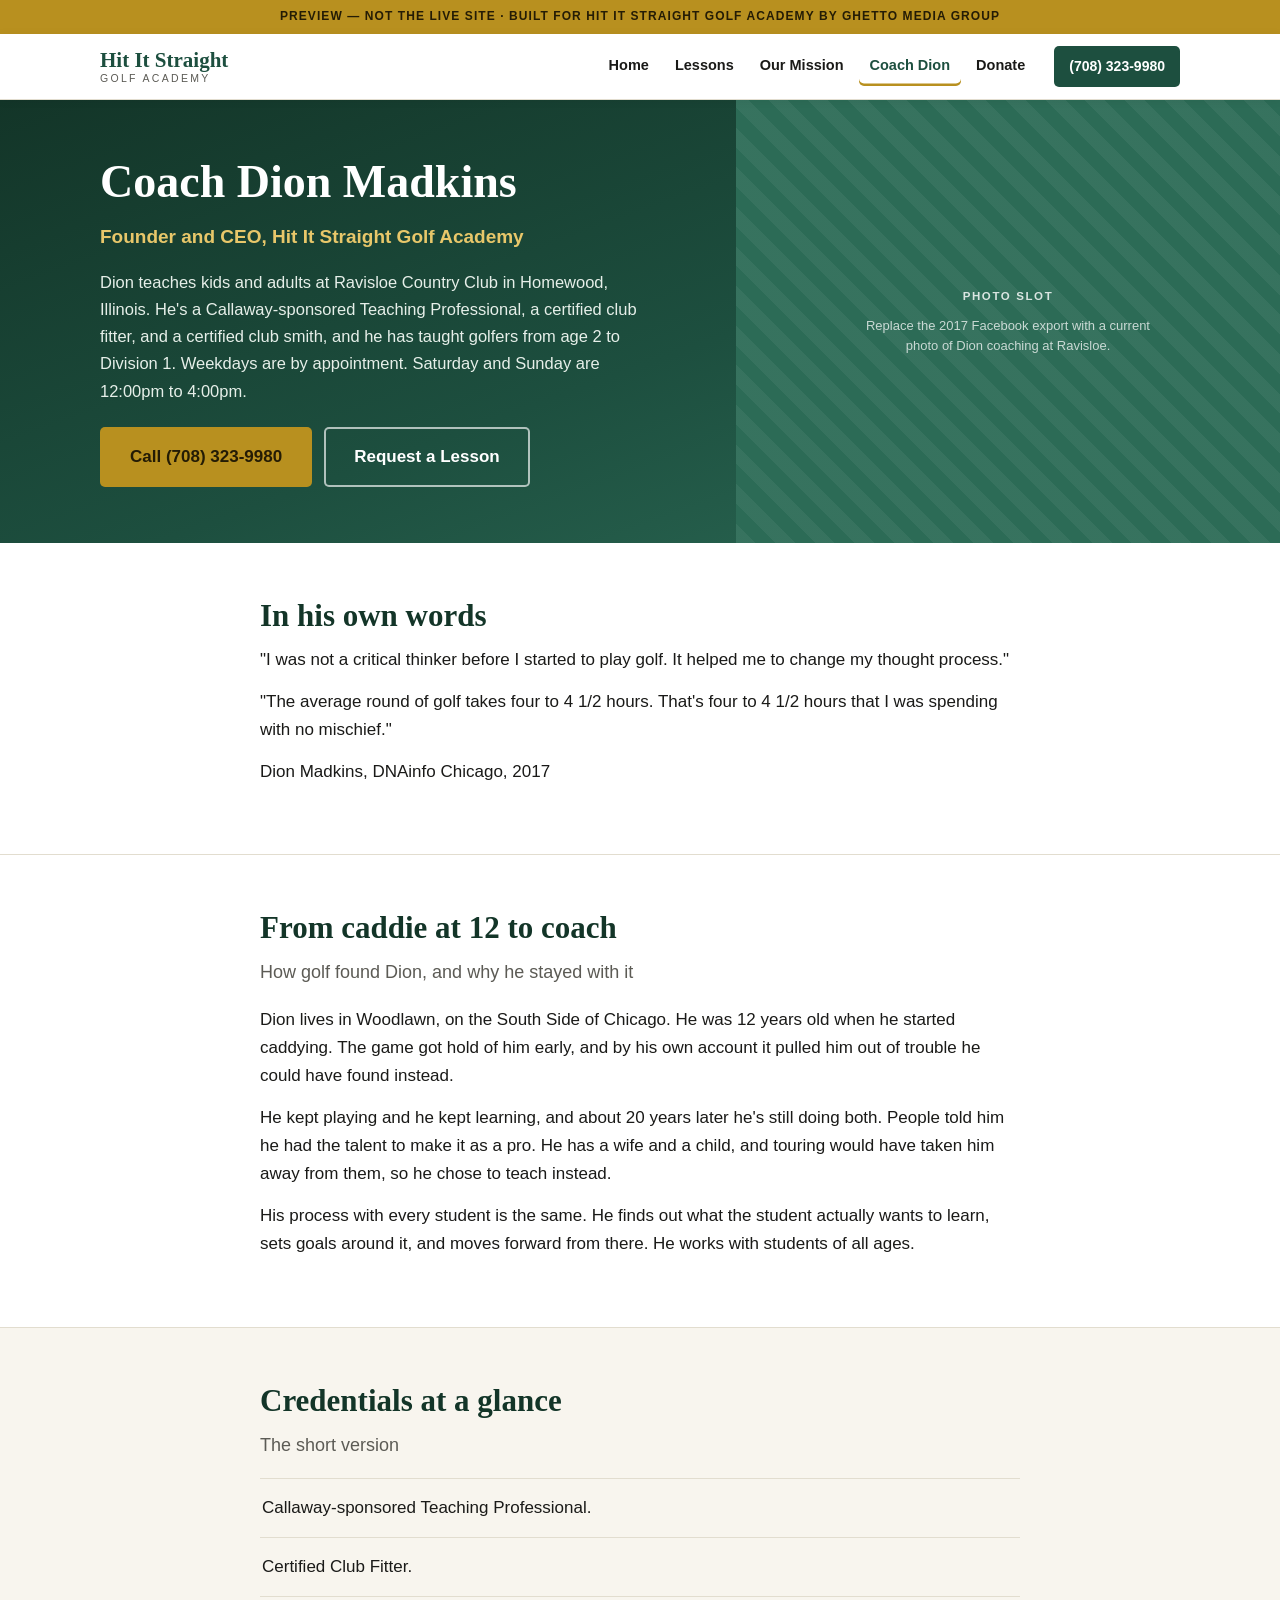
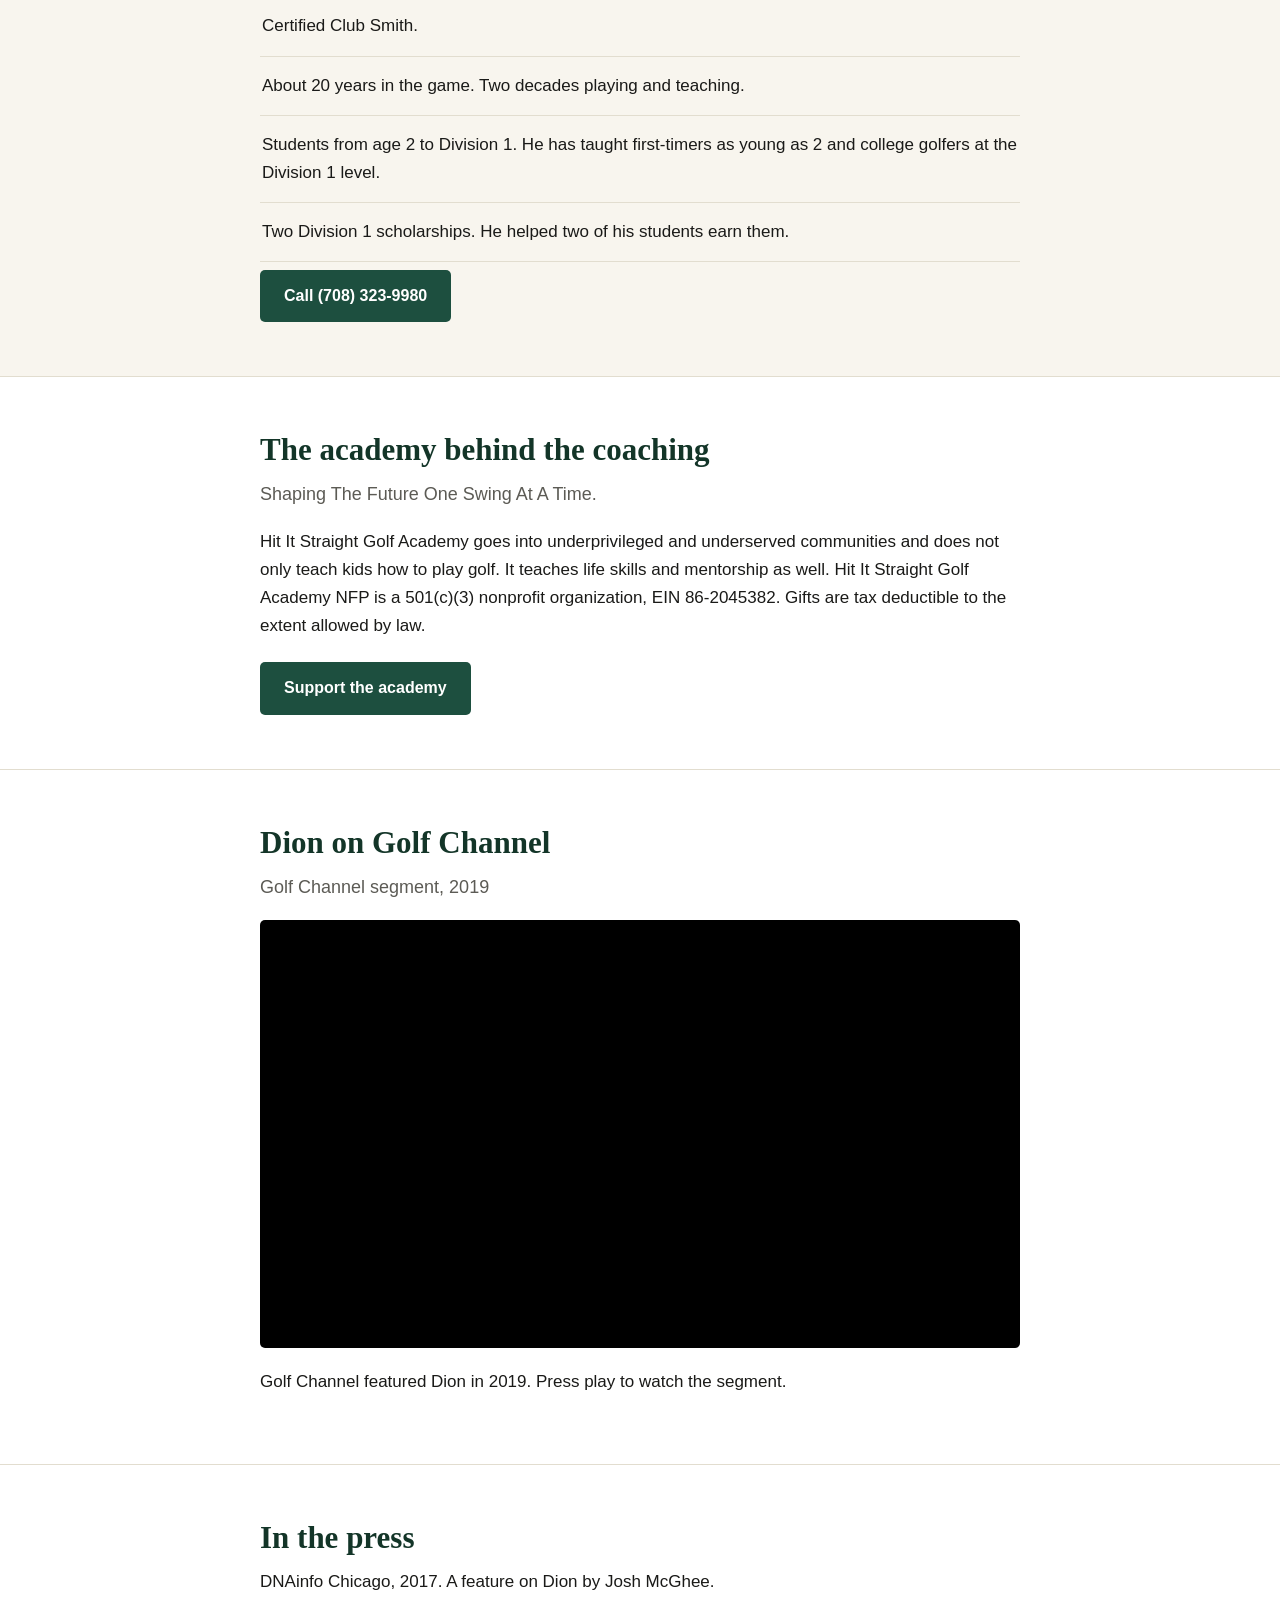
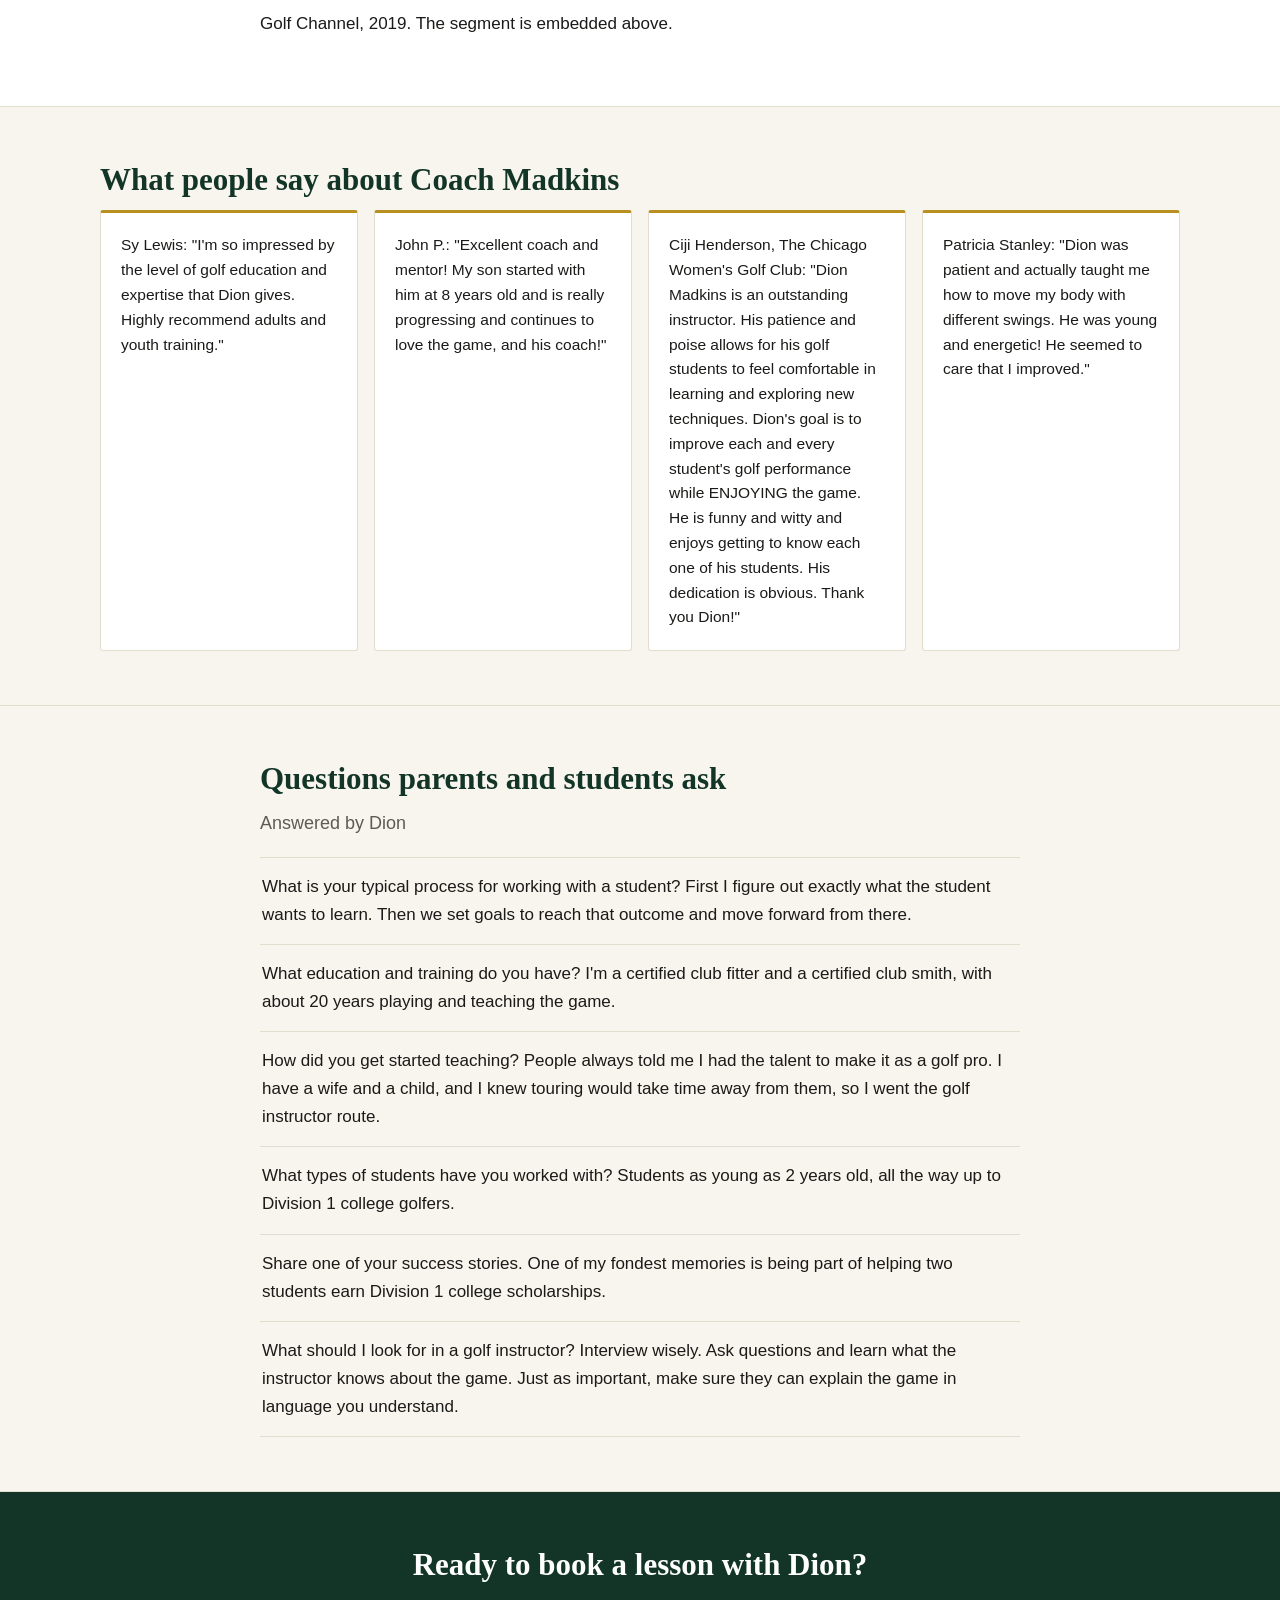
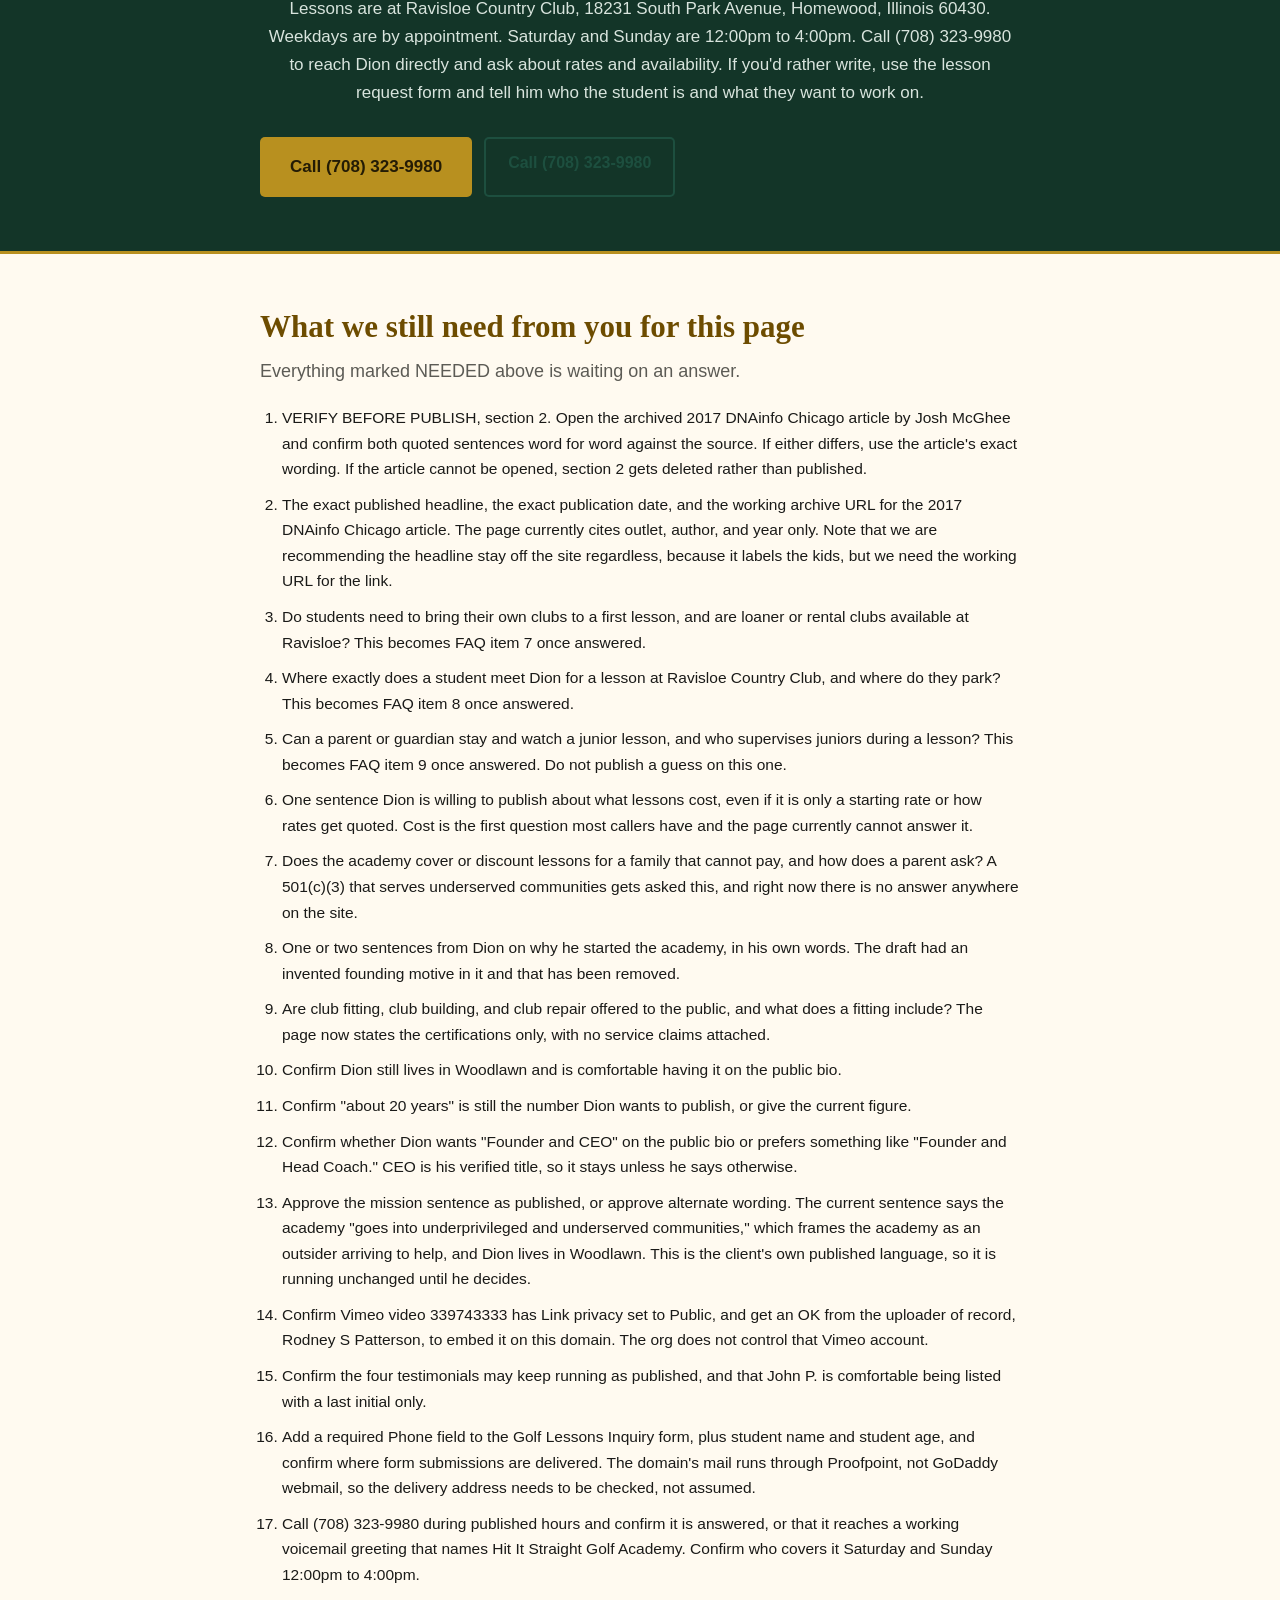
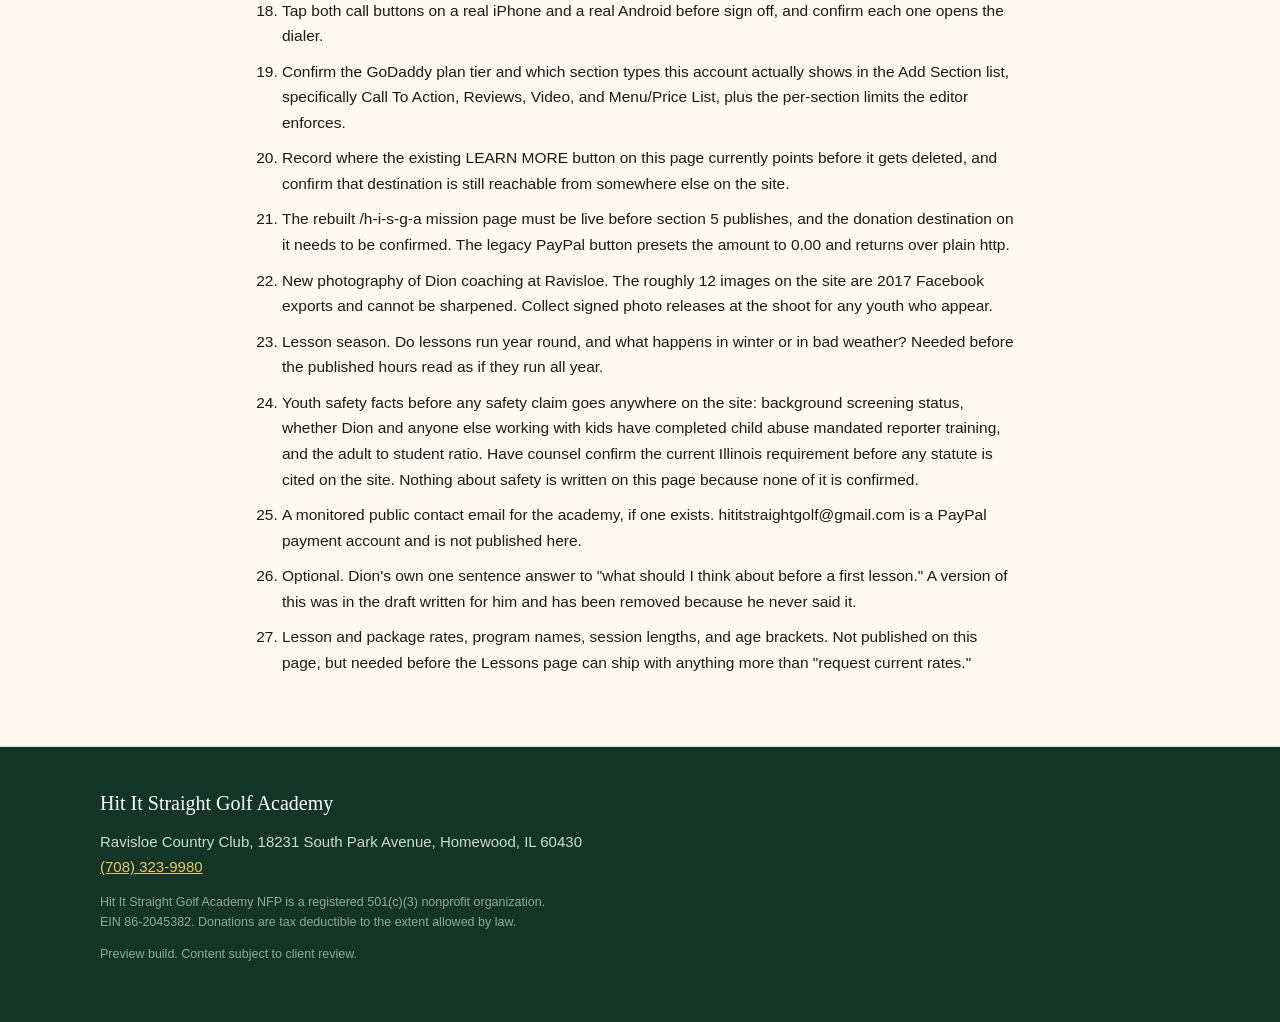
==== coach.html @ adc2244e "Hit It Straight Golf Academy website preview Five page rewrite for client review. Shared nav, footer" ====
<!doctype html><html lang="en"><head><meta charset="utf-8">
<meta name="viewport" content="width=device-width,initial-scale=1">
<meta name="robots" content="noindex,nofollow">
<title>Dion Madkins | Golf Instructor in Homewood, IL</title>
<meta name="description" content="Dion Madkins teaches kids and adults in Homewood, IL. Callaway-sponsored teaching pro, certified club fitter, and certified club smith. Golf Channel, 2019.">
<link rel="stylesheet" href="style.css"></head><body>
<div class="pv">PREVIEW &mdash; not the live site &middot; built for Hit It Straight Golf Academy by Ghetto Media Group</div>
<header class="site"><div class="wrap bar">
  <a class="brand" href="index.html"><b>Hit It Straight</b><span>Golf Academy</span></a>
  <nav><a href="index.html">Home</a><a href="lessons.html">Lessons</a><a href="mission.html">Our Mission</a><a href="coach.html" class=on>Coach Dion</a><a href="donate.html">Donate</a></nav>
  <a class="btn sm" href="tel:7083239980">(708) 323-9980</a>
</div></header>
<main><section class="hero">
  <div class="wrap">
    <h1>Coach Dion Madkins</h1>
    <p class="lede">Founder and CEO, Hit It Straight Golf Academy</p>
    <div class="hero-body"><p>Dion teaches kids and adults at Ravisloe Country Club in Homewood, Illinois. He&#x27;s a Callaway-sponsored Teaching Professional, a certified club fitter, and a certified club smith, and he has taught golfers from age 2 to Division 1. Weekdays are by appointment. Saturday and Sunday are 12:00pm to 4:00pm.</p></div>
    <div class="btns"><a class="btn big" href="tel:7083239980">Call (708) 323-9980</a><a class="btn big" href="lessons.html">Request a Lesson</a></div>
  </div>
  <div class="hero-photo"><span>Photo slot<em>Replace the 2017 Facebook export with a current photo of Dion coaching at Ravisloe.</em></span></div>
</section><section class="sec"><div class="wrap narrow">
  <h2>In his own words</h2>
  <p>&quot;I was not a critical thinker before I started to play golf. It helped me to change my thought process.&quot;</p><p>&quot;The average round of golf takes four to 4 1/2 hours. That&#x27;s four to 4 1/2 hours that I was spending with no mischief.&quot;</p><p>Dion Madkins, DNAinfo Chicago, 2017</p></div></section><section class="sec"><div class="wrap narrow">
  <h2>From caddie at 12 to coach</h2><p class="lede">How golf found Dion, and why he stayed with it</p>
  <p>Dion lives in Woodlawn, on the South Side of Chicago. He was 12 years old when he started caddying. The game got hold of him early, and by his own account it pulled him out of trouble he could have found instead.</p><p>He kept playing and he kept learning, and about 20 years later he&#x27;s still doing both. People told him he had the talent to make it as a pro. He has a wife and a child, and touring would have taken him away from them, so he chose to teach instead.</p><p>His process with every student is the same. He finds out what the student actually wants to learn, sets goals around it, and moves forward from there. He works with students of all ages.</p></div></section><section class="sec alt"><div class="wrap narrow">
  <h2>Credentials at a glance</h2><p class="lede">The short version</p>
  <ul class="pricelist"><li>Callaway-sponsored Teaching Professional.</li><li>Certified Club Fitter.</li><li>Certified Club Smith.</li><li>About 20 years in the game. Two decades playing and teaching.</li><li>Students from age 2 to Division 1. He has taught first-timers as young as 2 and college golfers at the Division 1 level.</li><li>Two Division 1 scholarships. He helped two of his students earn them.</li></ul><a class="btn" href="#">Call (708) 323-9980</a></div></section><section class="sec"><div class="wrap narrow">
  <h2>The academy behind the coaching</h2><p class="lede">Shaping The Future One Swing At A Time.</p>
  <p>Hit It Straight Golf Academy goes into underprivileged and underserved communities and does not only teach kids how to play golf. It teaches life skills and mentorship as well. Hit It Straight Golf Academy NFP is a 501(c)(3) nonprofit organization, EIN 86-2045382. Gifts are tax deductible to the extent allowed by law.</p><a class="btn" href="mission.html">Support the academy</a></div></section><section class="sec video"><div class="wrap narrow">
  <h2>Dion on Golf Channel</h2><p class="lede">Golf Channel segment, 2019</p>
  <div class="vid"><iframe src="https://player.vimeo.com/video/339743333" title="Dion Madkins on Golf Channel"
    frameborder="0" allow="fullscreen; picture-in-picture" allowfullscreen loading="lazy"></iframe></div>
  <p>Golf Channel featured Dion in 2019. Press play to watch the segment.</p></div></section><section class="sec"><div class="wrap narrow">
  <h2>In the press</h2>
  <p>DNAinfo Chicago, 2017. A feature on Dion by Josh McGhee.</p><p>Golf Channel, 2019. The segment is embedded above.</p></div></section><section class="sec alt"><div class="wrap">
  <h2>What people say about Coach Madkins</h2><div class="cards"><blockquote>Sy Lewis: &quot;I&#x27;m so impressed by the level of golf education and expertise that Dion gives. Highly recommend adults and youth training.&quot;</blockquote><blockquote>John P.: &quot;Excellent coach and mentor! My son started with him at 8 years old and is really progressing and continues to love the game, and his coach!&quot;</blockquote><blockquote>Ciji Henderson, The Chicago Women&#x27;s Golf Club: &quot;Dion Madkins is an outstanding instructor. His patience and poise allows for his golf students to feel comfortable in learning and exploring new techniques. Dion&#x27;s goal is to improve each and every student&#x27;s golf performance while ENJOYING the game. He is funny and witty and enjoys getting to know each one of his students. His dedication is obvious. Thank you Dion!&quot;</blockquote><blockquote>Patricia Stanley: &quot;Dion was patient and actually taught me how to move my body with different swings. He was young and energetic! He seemed to care that I improved.&quot;</blockquote></div></div></section><section class="sec alt"><div class="wrap narrow">
  <h2>Questions parents and students ask</h2><p class="lede">Answered by Dion</p>
  <ul class="pricelist"><li>What is your typical process for working with a student? First I figure out exactly what the student wants to learn. Then we set goals to reach that outcome and move forward from there.</li><li>What education and training do you have? I&#x27;m a certified club fitter and a certified club smith, with about 20 years playing and teaching the game.</li><li>How did you get started teaching? People always told me I had the talent to make it as a golf pro. I have a wife and a child, and I knew touring would take time away from them, so I went the golf instructor route.</li><li>What types of students have you worked with? Students as young as 2 years old, all the way up to Division 1 college golfers.</li><li>Share one of your success stories. One of my fondest memories is being part of helping two students earn Division 1 college scholarships.</li><li>What should I look for in a golf instructor? Interview wisely. Ask questions and learn what the instructor knows about the game. Just as important, make sure they can explain the game in language you understand.</li></ul></div></section><section class="sec band"><div class="wrap narrow center">
  <h2>Ready to book a lesson with Dion?</h2><p>Lessons are at Ravisloe Country Club, 18231 South Park Avenue, Homewood, Illinois 60430. Weekdays are by appointment. Saturday and Sunday are 12:00pm to 4:00pm. Call (708) 323-9980 to reach Dion directly and ask about rates and availability. If you&#x27;d rather write, use the lesson request form and tell him who the student is and what they want to work on.</p>
  <div class="btns"><a class="btn big" href="tel:7083239980">Call (708) 323-9980</a><a class="btn" href="#">Call (708) 323-9980</a></div></div></section></main>
<section class="sec asks"><div class="wrap narrow"><h2>What we still need from you for this page</h2><p class="lede">Everything marked NEEDED above is waiting on an answer.</p><ol><li>VERIFY BEFORE PUBLISH, section 2. Open the archived 2017 DNAinfo Chicago article by Josh McGhee and confirm both quoted sentences word for word against the source. If either differs, use the article&#x27;s exact wording. If the article cannot be opened, section 2 gets deleted rather than published.</li><li>The exact published headline, the exact publication date, and the working archive URL for the 2017 DNAinfo Chicago article. The page currently cites outlet, author, and year only. Note that we are recommending the headline stay off the site regardless, because it labels the kids, but we need the working URL for the link.</li><li>Do students need to bring their own clubs to a first lesson, and are loaner or rental clubs available at Ravisloe? This becomes FAQ item 7 once answered.</li><li>Where exactly does a student meet Dion for a lesson at Ravisloe Country Club, and where do they park? This becomes FAQ item 8 once answered.</li><li>Can a parent or guardian stay and watch a junior lesson, and who supervises juniors during a lesson? This becomes FAQ item 9 once answered. Do not publish a guess on this one.</li><li>One sentence Dion is willing to publish about what lessons cost, even if it is only a starting rate or how rates get quoted. Cost is the first question most callers have and the page currently cannot answer it.</li><li>Does the academy cover or discount lessons for a family that cannot pay, and how does a parent ask? A 501(c)(3) that serves underserved communities gets asked this, and right now there is no answer anywhere on the site.</li><li>One or two sentences from Dion on why he started the academy, in his own words. The draft had an invented founding motive in it and that has been removed.</li><li>Are club fitting, club building, and club repair offered to the public, and what does a fitting include? The page now states the certifications only, with no service claims attached.</li><li>Confirm Dion still lives in Woodlawn and is comfortable having it on the public bio.</li><li>Confirm &quot;about 20 years&quot; is still the number Dion wants to publish, or give the current figure.</li><li>Confirm whether Dion wants &quot;Founder and CEO&quot; on the public bio or prefers something like &quot;Founder and Head Coach.&quot; CEO is his verified title, so it stays unless he says otherwise.</li><li>Approve the mission sentence as published, or approve alternate wording. The current sentence says the academy &quot;goes into underprivileged and underserved communities,&quot; which frames the academy as an outsider arriving to help, and Dion lives in Woodlawn. This is the client&#x27;s own published language, so it is running unchanged until he decides.</li><li>Confirm Vimeo video 339743333 has Link privacy set to Public, and get an OK from the uploader of record, Rodney S Patterson, to embed it on this domain. The org does not control that Vimeo account.</li><li>Confirm the four testimonials may keep running as published, and that John P. is comfortable being listed with a last initial only.</li><li>Add a required Phone field to the Golf Lessons Inquiry form, plus student name and student age, and confirm where form submissions are delivered. The domain&#x27;s mail runs through Proofpoint, not GoDaddy webmail, so the delivery address needs to be checked, not assumed.</li><li>Call (708) 323-9980 during published hours and confirm it is answered, or that it reaches a working voicemail greeting that names Hit It Straight Golf Academy. Confirm who covers it Saturday and Sunday 12:00pm to 4:00pm.</li><li>Tap both call buttons on a real iPhone and a real Android before sign off, and confirm each one opens the dialer.</li><li>Confirm the GoDaddy plan tier and which section types this account actually shows in the Add Section list, specifically Call To Action, Reviews, Video, and Menu/Price List, plus the per-section limits the editor enforces.</li><li>Record where the existing LEARN MORE button on this page currently points before it gets deleted, and confirm that destination is still reachable from somewhere else on the site.</li><li>The rebuilt /h-i-s-g-a mission page must be live before section 5 publishes, and the donation destination on it needs to be confirmed. The legacy PayPal button presets the amount to 0.00 and returns over plain http.</li><li>New photography of Dion coaching at Ravisloe. The roughly 12 images on the site are 2017 Facebook exports and cannot be sharpened. Collect signed photo releases at the shoot for any youth who appear.</li><li>Lesson season. Do lessons run year round, and what happens in winter or in bad weather? Needed before the published hours read as if they run all year.</li><li>Youth safety facts before any safety claim goes anywhere on the site: background screening status, whether Dion and anyone else working with kids have completed child abuse mandated reporter training, and the adult to student ratio. Have counsel confirm the current Illinois requirement before any statute is cited on the site. Nothing about safety is written on this page because none of it is confirmed.</li><li>A monitored public contact email for the academy, if one exists. hititstraightgolf@gmail.com is a PayPal payment account and is not published here.</li><li>Optional. Dion&#x27;s own one sentence answer to &quot;what should I think about before a first lesson.&quot; A version of this was in the draft written for him and has been removed because he never said it.</li><li>Lesson and package rates, program names, session lengths, and age brackets. Not published on this page, but needed before the Lessons page can ship with anything more than &quot;request current rates.&quot;</li></ol></div></section>
<footer class="site"><div class="wrap">
  <p class="fbrand">Hit It Straight Golf Academy</p>
  <p>Ravisloe Country Club, 18231 South Park Avenue, Homewood, IL 60430<br>
  <a href="tel:7083239980">(708) 323-9980</a></p>
  <p class="legal">Hit It Straight Golf Academy NFP is a registered 501(c)(3) nonprofit organization.<br>
  EIN 86-2045382. Donations are tax deductible to the extent allowed by law.</p>
  <p class="legal">Preview build. Content subject to client review.</p>
</div></footer></body></html>
---- style.css ----
/* Hit It Straight Golf Academy. Preview build for client review.
   ONE stylesheet for every page. Nav, footer and section rhythm are shared,
   so nothing drifts page to page. Layouts here stay deliberately simple
   because the real build has to be reproducible inside GoDaddy
   Websites + Marketing, which has fixed section templates. */

:root{
  --green:#1d4f3f;
  --green-d:#133528;
  --green-l:#2c6b56;
  --gold:#b8901f;
  --gold-l:#e8c76a;
  --cream:#f8f5ee;
  --paper:#ffffff;
  --ink:#1a1a18;
  --muted:#5c5b55;
  --line:#e2ddcf;
  --sans:-apple-system,BlinkMacSystemFont,"Segoe UI",Roboto,Helvetica,Arial,sans-serif;
  --serif:"Iowan Old Style","Palatino Linotype",Palatino,Georgia,serif;
}
*{box-sizing:border-box}
html{-webkit-text-size-adjust:100%}
body{margin:0;font-family:var(--sans);color:var(--ink);background:var(--paper);
     font-size:17px;line-height:1.65}
img{max-width:100%}
a{color:var(--green)}

.wrap{width:min(1080px,92vw);margin:0 auto}
.wrap.narrow{width:min(760px,92vw)}
.center{text-align:center}

/* preview ribbon */
.pv{background:var(--gold);color:#241c05;text-align:center;font-size:12px;
    letter-spacing:.09em;text-transform:uppercase;padding:7px 12px;font-weight:700}

/* ---------- shared header ---------- */
header.site{position:sticky;top:0;z-index:50;background:var(--paper);
  border-bottom:1px solid var(--line);box-shadow:0 1px 10px rgba(0,0,0,.05)}
.bar{display:flex;align-items:center;gap:18px;padding:12px 0;flex-wrap:wrap}
.brand{text-decoration:none;color:var(--ink);line-height:1.15;margin-right:auto}
.brand b{display:block;font-family:var(--serif);font-size:21px;color:var(--green)}
.brand span{display:block;font-size:10.5px;letter-spacing:.22em;text-transform:uppercase;color:var(--muted)}
header nav{display:flex;gap:4px;flex-wrap:wrap}
header nav a{text-decoration:none;color:var(--ink);font-size:14.5px;font-weight:600;
  padding:8px 11px;border-radius:5px}
header nav a:hover{background:var(--cream);color:var(--green)}
header nav a.on{color:var(--green);box-shadow:inset 0 -2.5px 0 var(--gold)}

/* ---------- buttons ---------- */
.btn{display:inline-block;background:var(--green);color:#fff;text-decoration:none;
  font-weight:700;padding:13px 24px;border-radius:5px;border:0;cursor:pointer;
  font-size:16px;font-family:inherit}
.btn:hover{background:var(--green-d)}
.btn.sm{padding:9px 15px;font-size:14px;white-space:nowrap}
.btn.big{padding:16px 30px;font-size:17px}
.btns{display:flex;gap:12px;flex-wrap:wrap;margin-top:22px}
.btns .btn:nth-child(2){background:transparent;color:var(--green);box-shadow:inset 0 0 0 2px var(--green)}
.btns .btn:nth-child(2):hover{background:var(--green);color:#fff}

/* ---------- hero ---------- */
.hero{background:linear-gradient(160deg,var(--green-d),var(--green) 55%,var(--green-l));
  color:#fff;display:grid;grid-template-columns:1.15fr .85fr;gap:0;align-items:center}
.hero .wrap{padding:56px 0;width:min(560px,90%);margin-left:max(4vw,calc((100vw - 1080px)/2))}
.hero h1{font-family:var(--serif);font-size:clamp(30px,4.4vw,46px);line-height:1.12;
  margin:0 0 14px;font-weight:600}
.hero .lede{font-size:19px;color:var(--gold-l);margin:0 0 16px;font-weight:600}
.hero-body p{margin:0 0 12px;color:#e6efe9;font-size:16.5px}
.hero .btn{background:var(--gold);color:#241c05}
.hero .btn:hover{background:var(--gold-l)}
.hero .btns .btn:nth-child(2){background:transparent;color:#fff;box-shadow:inset 0 0 0 2px rgba(255,255,255,.65)}
.hero .btns .btn:nth-child(2):hover{background:#fff;color:var(--green-d)}
.hero-photo{min-height:340px;height:100%;background:
   repeating-linear-gradient(45deg,rgba(255,255,255,.05) 0 14px,transparent 14px 28px),var(--green-l);
  display:flex;align-items:center;justify-content:center;padding:26px}
.hero-photo span{font-size:11.5px;letter-spacing:.14em;text-transform:uppercase;
  color:rgba(255,255,255,.82);text-align:center;font-weight:700;line-height:1.7;max-width:300px}
.hero-photo span em{display:block;font-style:normal;font-weight:400;text-transform:none;
  letter-spacing:0;font-size:13px;margin-top:9px;opacity:.9;line-height:1.55}

/* three column value blocks */
.cols{display:grid;grid-template-columns:repeat(auto-fit,minmax(235px,1fr));gap:18px;margin:20px 0 4px}
.col{background:var(--cream);border-top:3px solid var(--gold);padding:20px 22px;border-radius:3px}
.col h3{margin:0 0 9px;font-family:var(--serif);font-size:19px;color:var(--green-d);font-weight:600}
.col p{margin:0;font-size:15.5px;line-height:1.6}
.sec.alt .col{background:var(--paper)}

/* ---------- sections ---------- */
.sec{padding:54px 0;border-bottom:1px solid var(--line)}
.sec.alt{background:var(--cream)}
.sec h2{font-family:var(--serif);font-size:clamp(23px,3vw,31px);line-height:1.2;
  margin:0 0 12px;color:var(--green-d);font-weight:600}
.sec .lede{font-size:18px;color:var(--muted);margin:0 0 18px}
.sec p{margin:0 0 14px}
.sec .btn{margin-top:8px}
.band{background:var(--green-d);color:#fff;border-bottom:0}
.band h2{color:#fff}
.band p{color:#d8e4dd}
.band .btn{background:var(--gold);color:#241c05}

/* lists */
ul.plain{margin:0 0 14px;padding-left:20px}
ul.plain li{margin-bottom:8px}
ul.pricelist{list-style:none;margin:0;padding:0;border-top:1px solid var(--line)}
ul.pricelist li{padding:15px 2px;border-bottom:1px solid var(--line);display:block}

/* testimonials */
.cards{display:grid;grid-template-columns:repeat(auto-fit,minmax(255px,1fr));gap:16px;margin-top:8px}
.cards blockquote{margin:0;background:var(--paper);border:1px solid var(--line);
  border-top:3px solid var(--gold);padding:20px;font-size:15.5px;line-height:1.6;border-radius:3px}

/* video */
.vid{position:relative;padding-top:56.25%;margin:0 0 20px;background:#000;border-radius:5px;overflow:hidden}
.vid iframe{position:absolute;inset:0;width:100%;height:100%;border:0}

/* gallery + photo slots */
.gal{display:grid;grid-template-columns:repeat(auto-fit,minmax(170px,1fr));gap:12px;margin:18px 0}
.ph{aspect-ratio:4/3;background:
   repeating-linear-gradient(45deg,var(--cream) 0 12px,#efeadc 12px 24px);
  border:1px dashed #c6bfa9;display:flex;align-items:center;justify-content:center;border-radius:4px}
.ph span{font-size:10.5px;letter-spacing:.13em;text-transform:uppercase;
  color:#8a8570;font-weight:700}
.note{font-size:14px;color:var(--muted);font-style:italic}

/* the NEEDED chip. deliberately loud. it is a to do list for the client. */
.need{display:inline;background:#fff2c7;color:#6d4c00;border-bottom:2px solid var(--gold);
  padding:1px 6px;border-radius:3px;font-size:.88em;font-weight:700;letter-spacing:.01em}

/* contact form */
.contact form{display:grid;gap:13px;max-width:520px;margin:20px 0 14px}
.contact label{display:grid;gap:5px;font-size:14px;font-weight:700;color:var(--green-d)}
.contact input,.contact textarea{font:inherit;font-size:16px;padding:11px 12px;
  border:1px solid #c9c3b2;border-radius:5px;background:var(--paper);font-weight:400;color:var(--ink)}
.contact input:focus,.contact textarea:focus{outline:2px solid var(--green);outline-offset:1px}
.contact button{justify-self:start}
.callout{background:var(--cream);border-left:4px solid var(--gold);padding:13px 16px;font-weight:600}

/* the per page ask list */
.asks{background:#fffaf0;border-top:3px solid var(--gold)}
.asks h2{color:#6d4c00}
.asks ol{padding-left:22px}
.asks li{margin-bottom:10px;font-size:15.5px}

/* ---------- shared footer ---------- */
footer.site{background:var(--green-d);color:#cddad3;padding:40px 0 46px;font-size:15px}
footer.site .fbrand{font-family:var(--serif);font-size:20px;color:#fff;margin:0 0 10px}
footer.site p{margin:0 0 12px}
footer.site a{color:var(--gold-l)}
footer .legal{font-size:12.5px;color:#93a69d;line-height:1.6}

@media (max-width:820px){
  .hero{grid-template-columns:1fr}
  .hero .wrap{margin:0 auto;padding:40px 0 34px;width:92vw}
  .hero-photo{min-height:190px;order:-1}
  .bar{gap:10px}
  .brand{width:100%;margin-bottom:2px}
  header nav{order:3;width:100%;justify-content:flex-start}
  header nav a{padding:7px 9px;font-size:14px}
  .sec{padding:38px 0}
  body{font-size:16.5px}
}
@media print{.pv,header.site{display:none}}
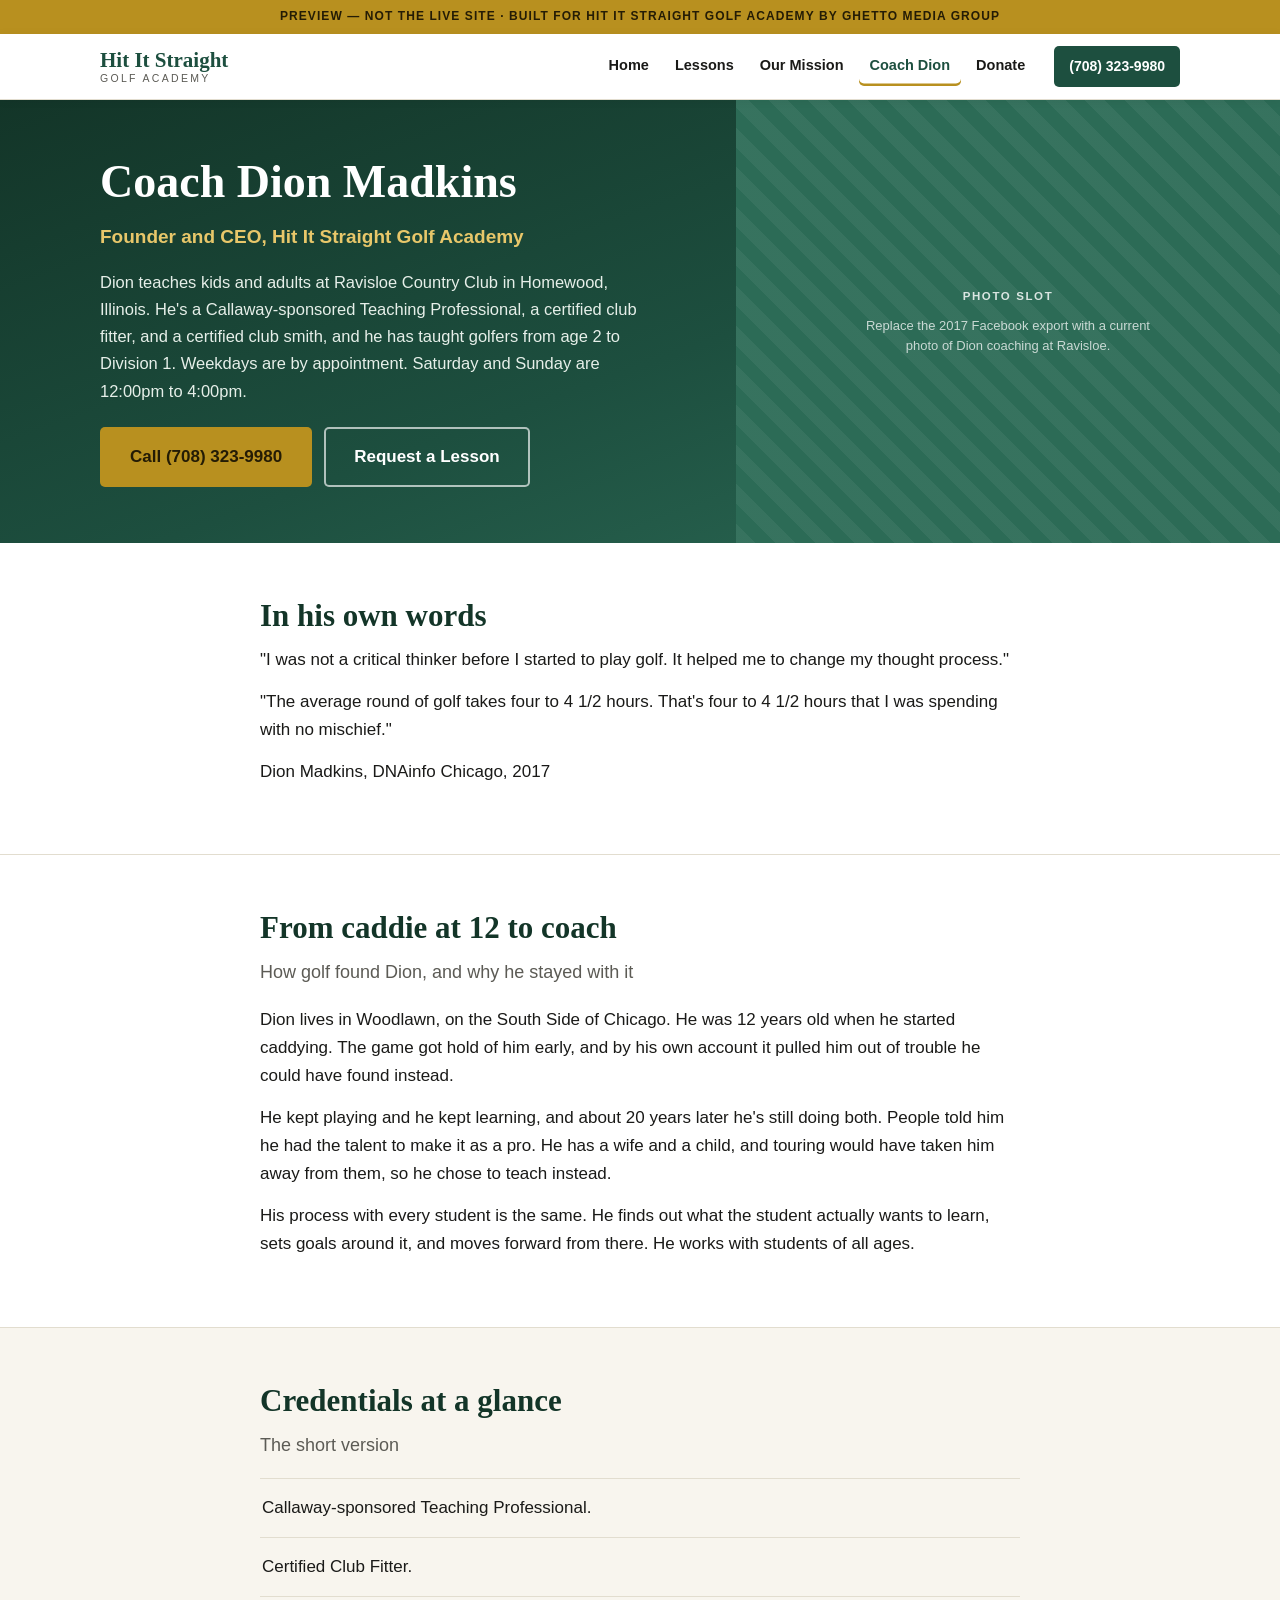
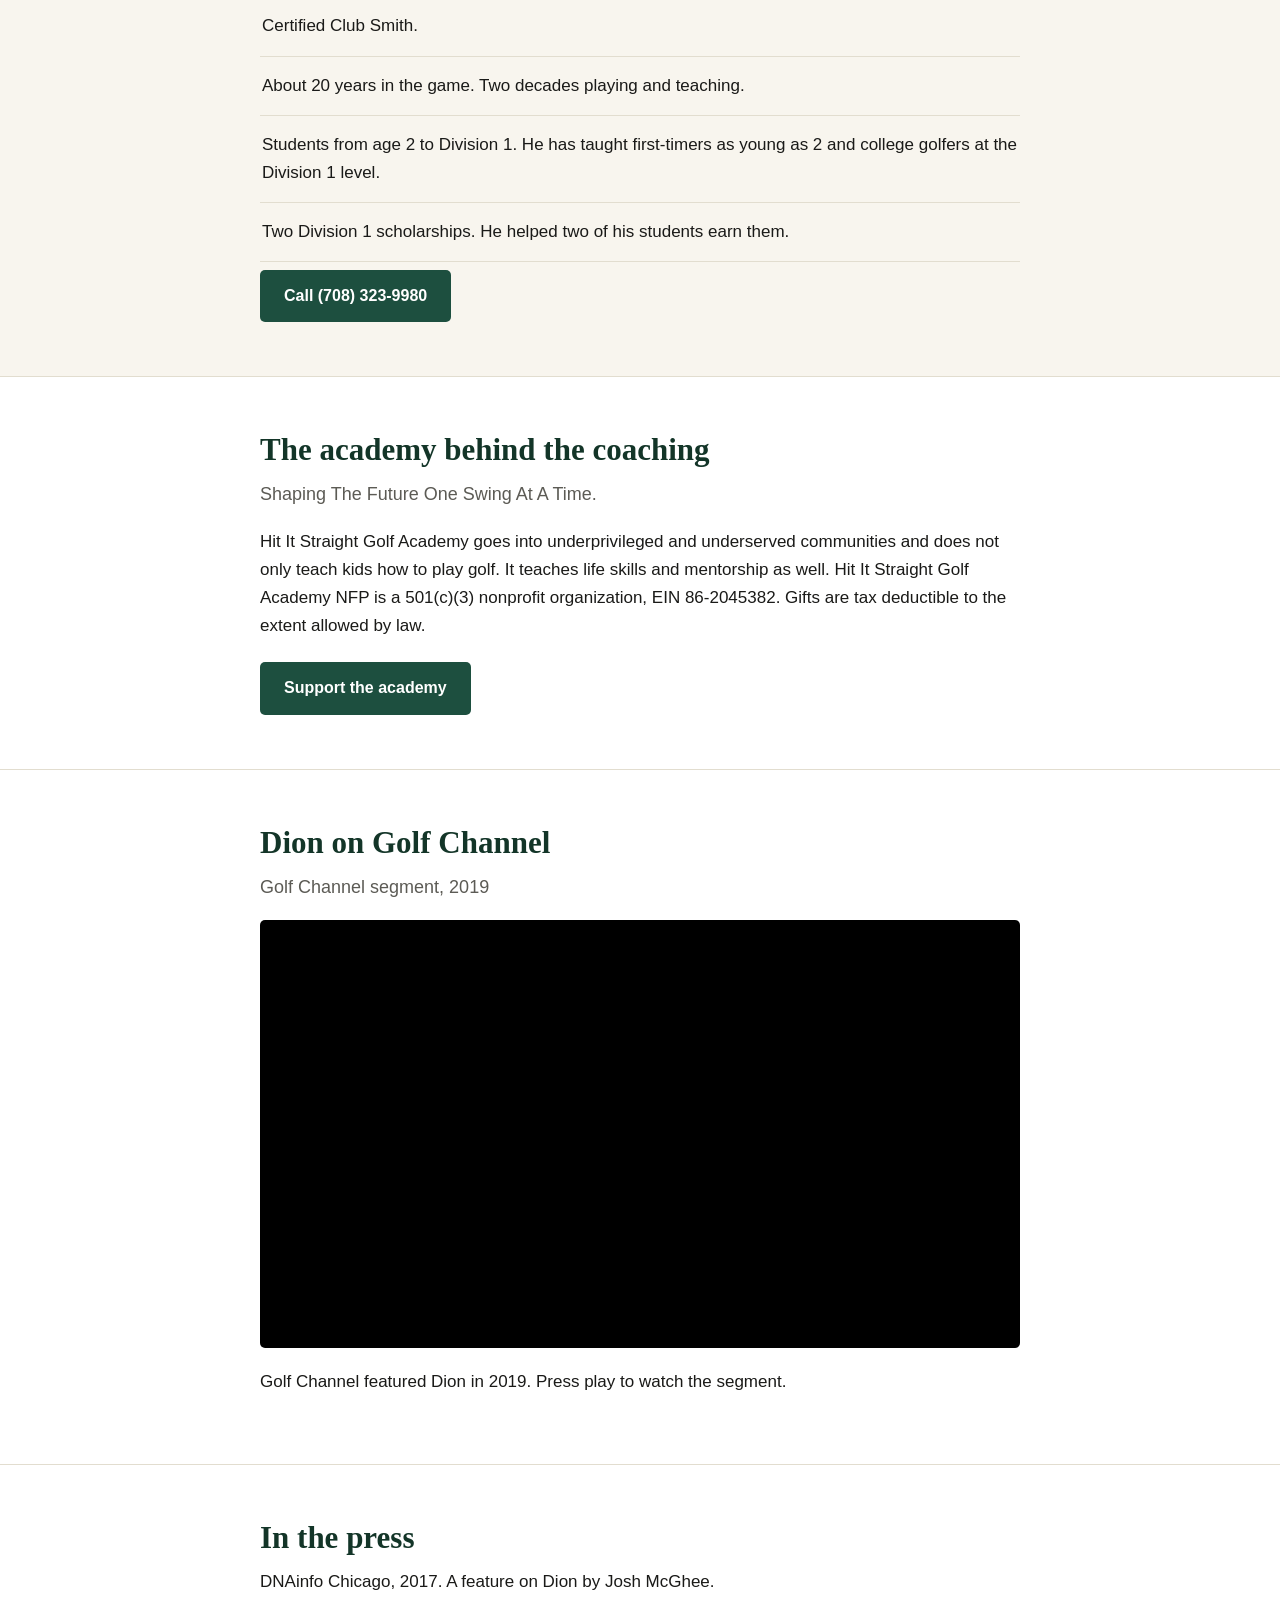
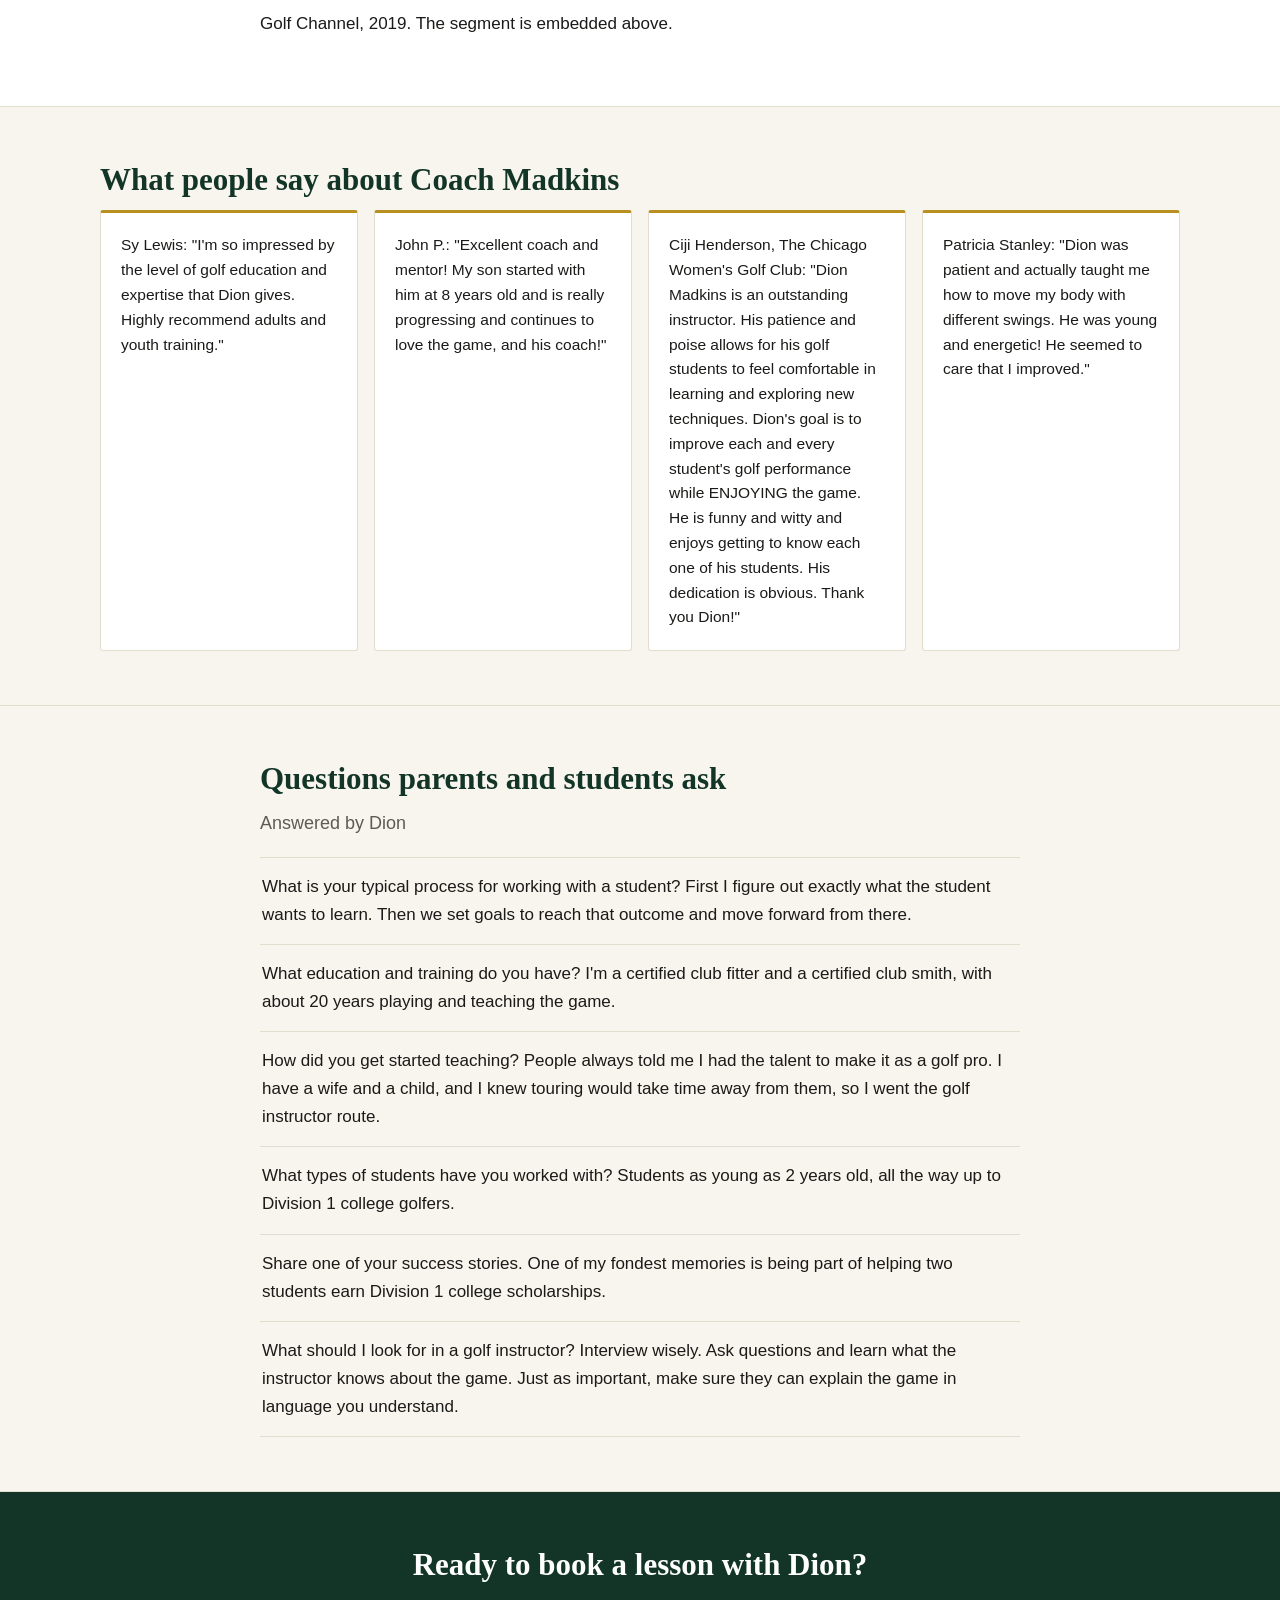
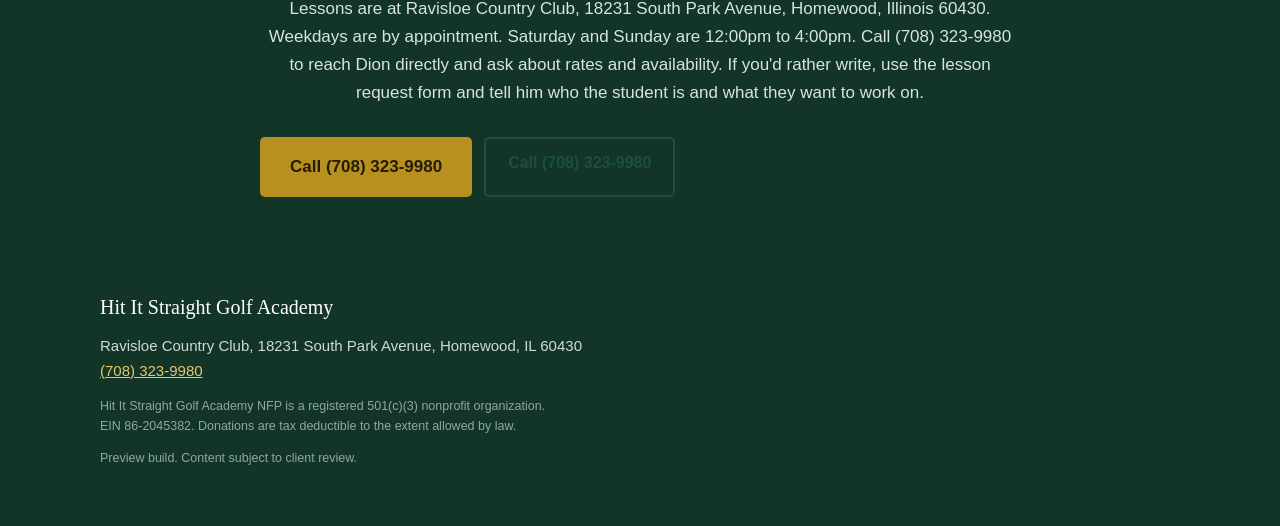
==== commit 2744cc2d: "Remove internal client-ask blocks from published preview Those notes go to the client as a separate " ====
--- a/coach.html
+++ b/coach.html
@@ -38,7 +38,7 @@
   <ul class="pricelist"><li>What is your typical process for working with a student? First I figure out exactly what the student wants to learn. Then we set goals to reach that outcome and move forward from there.</li><li>What education and training do you have? I&#x27;m a certified club fitter and a certified club smith, with about 20 years playing and teaching the game.</li><li>How did you get started teaching? People always told me I had the talent to make it as a golf pro. I have a wife and a child, and I knew touring would take time away from them, so I went the golf instructor route.</li><li>What types of students have you worked with? Students as young as 2 years old, all the way up to Division 1 college golfers.</li><li>Share one of your success stories. One of my fondest memories is being part of helping two students earn Division 1 college scholarships.</li><li>What should I look for in a golf instructor? Interview wisely. Ask questions and learn what the instructor knows about the game. Just as important, make sure they can explain the game in language you understand.</li></ul></div></section><section class="sec band"><div class="wrap narrow center">
   <h2>Ready to book a lesson with Dion?</h2><p>Lessons are at Ravisloe Country Club, 18231 South Park Avenue, Homewood, Illinois 60430. Weekdays are by appointment. Saturday and Sunday are 12:00pm to 4:00pm. Call (708) 323-9980 to reach Dion directly and ask about rates and availability. If you&#x27;d rather write, use the lesson request form and tell him who the student is and what they want to work on.</p>
   <div class="btns"><a class="btn big" href="tel:7083239980">Call (708) 323-9980</a><a class="btn" href="#">Call (708) 323-9980</a></div></div></section></main>
-<section class="sec asks"><div class="wrap narrow"><h2>What we still need from you for this page</h2><p class="lede">Everything marked NEEDED above is waiting on an answer.</p><ol><li>VERIFY BEFORE PUBLISH, section 2. Open the archived 2017 DNAinfo Chicago article by Josh McGhee and confirm both quoted sentences word for word against the source. If either differs, use the article&#x27;s exact wording. If the article cannot be opened, section 2 gets deleted rather than published.</li><li>The exact published headline, the exact publication date, and the working archive URL for the 2017 DNAinfo Chicago article. The page currently cites outlet, author, and year only. Note that we are recommending the headline stay off the site regardless, because it labels the kids, but we need the working URL for the link.</li><li>Do students need to bring their own clubs to a first lesson, and are loaner or rental clubs available at Ravisloe? This becomes FAQ item 7 once answered.</li><li>Where exactly does a student meet Dion for a lesson at Ravisloe Country Club, and where do they park? This becomes FAQ item 8 once answered.</li><li>Can a parent or guardian stay and watch a junior lesson, and who supervises juniors during a lesson? This becomes FAQ item 9 once answered. Do not publish a guess on this one.</li><li>One sentence Dion is willing to publish about what lessons cost, even if it is only a starting rate or how rates get quoted. Cost is the first question most callers have and the page currently cannot answer it.</li><li>Does the academy cover or discount lessons for a family that cannot pay, and how does a parent ask? A 501(c)(3) that serves underserved communities gets asked this, and right now there is no answer anywhere on the site.</li><li>One or two sentences from Dion on why he started the academy, in his own words. The draft had an invented founding motive in it and that has been removed.</li><li>Are club fitting, club building, and club repair offered to the public, and what does a fitting include? The page now states the certifications only, with no service claims attached.</li><li>Confirm Dion still lives in Woodlawn and is comfortable having it on the public bio.</li><li>Confirm &quot;about 20 years&quot; is still the number Dion wants to publish, or give the current figure.</li><li>Confirm whether Dion wants &quot;Founder and CEO&quot; on the public bio or prefers something like &quot;Founder and Head Coach.&quot; CEO is his verified title, so it stays unless he says otherwise.</li><li>Approve the mission sentence as published, or approve alternate wording. The current sentence says the academy &quot;goes into underprivileged and underserved communities,&quot; which frames the academy as an outsider arriving to help, and Dion lives in Woodlawn. This is the client&#x27;s own published language, so it is running unchanged until he decides.</li><li>Confirm Vimeo video 339743333 has Link privacy set to Public, and get an OK from the uploader of record, Rodney S Patterson, to embed it on this domain. The org does not control that Vimeo account.</li><li>Confirm the four testimonials may keep running as published, and that John P. is comfortable being listed with a last initial only.</li><li>Add a required Phone field to the Golf Lessons Inquiry form, plus student name and student age, and confirm where form submissions are delivered. The domain&#x27;s mail runs through Proofpoint, not GoDaddy webmail, so the delivery address needs to be checked, not assumed.</li><li>Call (708) 323-9980 during published hours and confirm it is answered, or that it reaches a working voicemail greeting that names Hit It Straight Golf Academy. Confirm who covers it Saturday and Sunday 12:00pm to 4:00pm.</li><li>Tap both call buttons on a real iPhone and a real Android before sign off, and confirm each one opens the dialer.</li><li>Confirm the GoDaddy plan tier and which section types this account actually shows in the Add Section list, specifically Call To Action, Reviews, Video, and Menu/Price List, plus the per-section limits the editor enforces.</li><li>Record where the existing LEARN MORE button on this page currently points before it gets deleted, and confirm that destination is still reachable from somewhere else on the site.</li><li>The rebuilt /h-i-s-g-a mission page must be live before section 5 publishes, and the donation destination on it needs to be confirmed. The legacy PayPal button presets the amount to 0.00 and returns over plain http.</li><li>New photography of Dion coaching at Ravisloe. The roughly 12 images on the site are 2017 Facebook exports and cannot be sharpened. Collect signed photo releases at the shoot for any youth who appear.</li><li>Lesson season. Do lessons run year round, and what happens in winter or in bad weather? Needed before the published hours read as if they run all year.</li><li>Youth safety facts before any safety claim goes anywhere on the site: background screening status, whether Dion and anyone else working with kids have completed child abuse mandated reporter training, and the adult to student ratio. Have counsel confirm the current Illinois requirement before any statute is cited on the site. Nothing about safety is written on this page because none of it is confirmed.</li><li>A monitored public contact email for the academy, if one exists. hititstraightgolf@gmail.com is a PayPal payment account and is not published here.</li><li>Optional. Dion&#x27;s own one sentence answer to &quot;what should I think about before a first lesson.&quot; A version of this was in the draft written for him and has been removed because he never said it.</li><li>Lesson and package rates, program names, session lengths, and age brackets. Not published on this page, but needed before the Lessons page can ship with anything more than &quot;request current rates.&quot;</li></ol></div></section>
+
 <footer class="site"><div class="wrap">
   <p class="fbrand">Hit It Straight Golf Academy</p>
   <p>Ravisloe Country Club, 18231 South Park Avenue, Homewood, IL 60430<br>
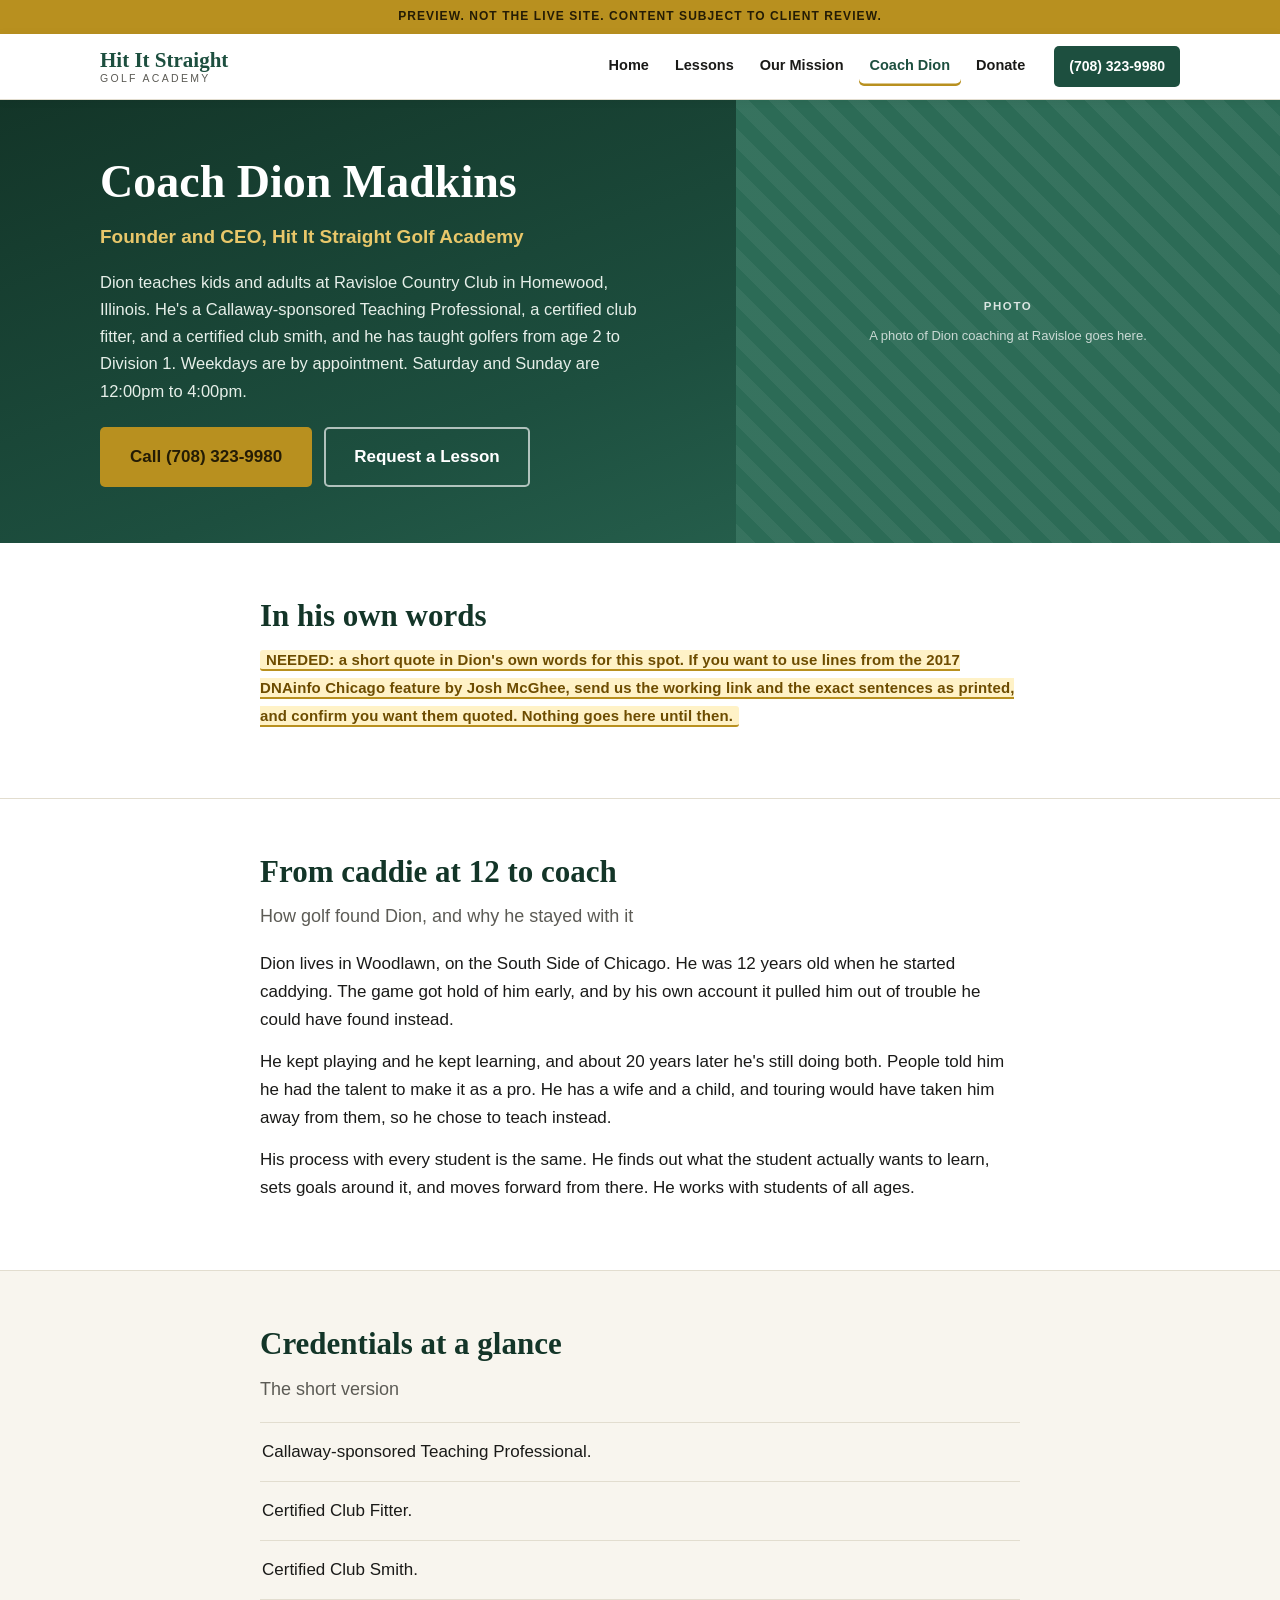
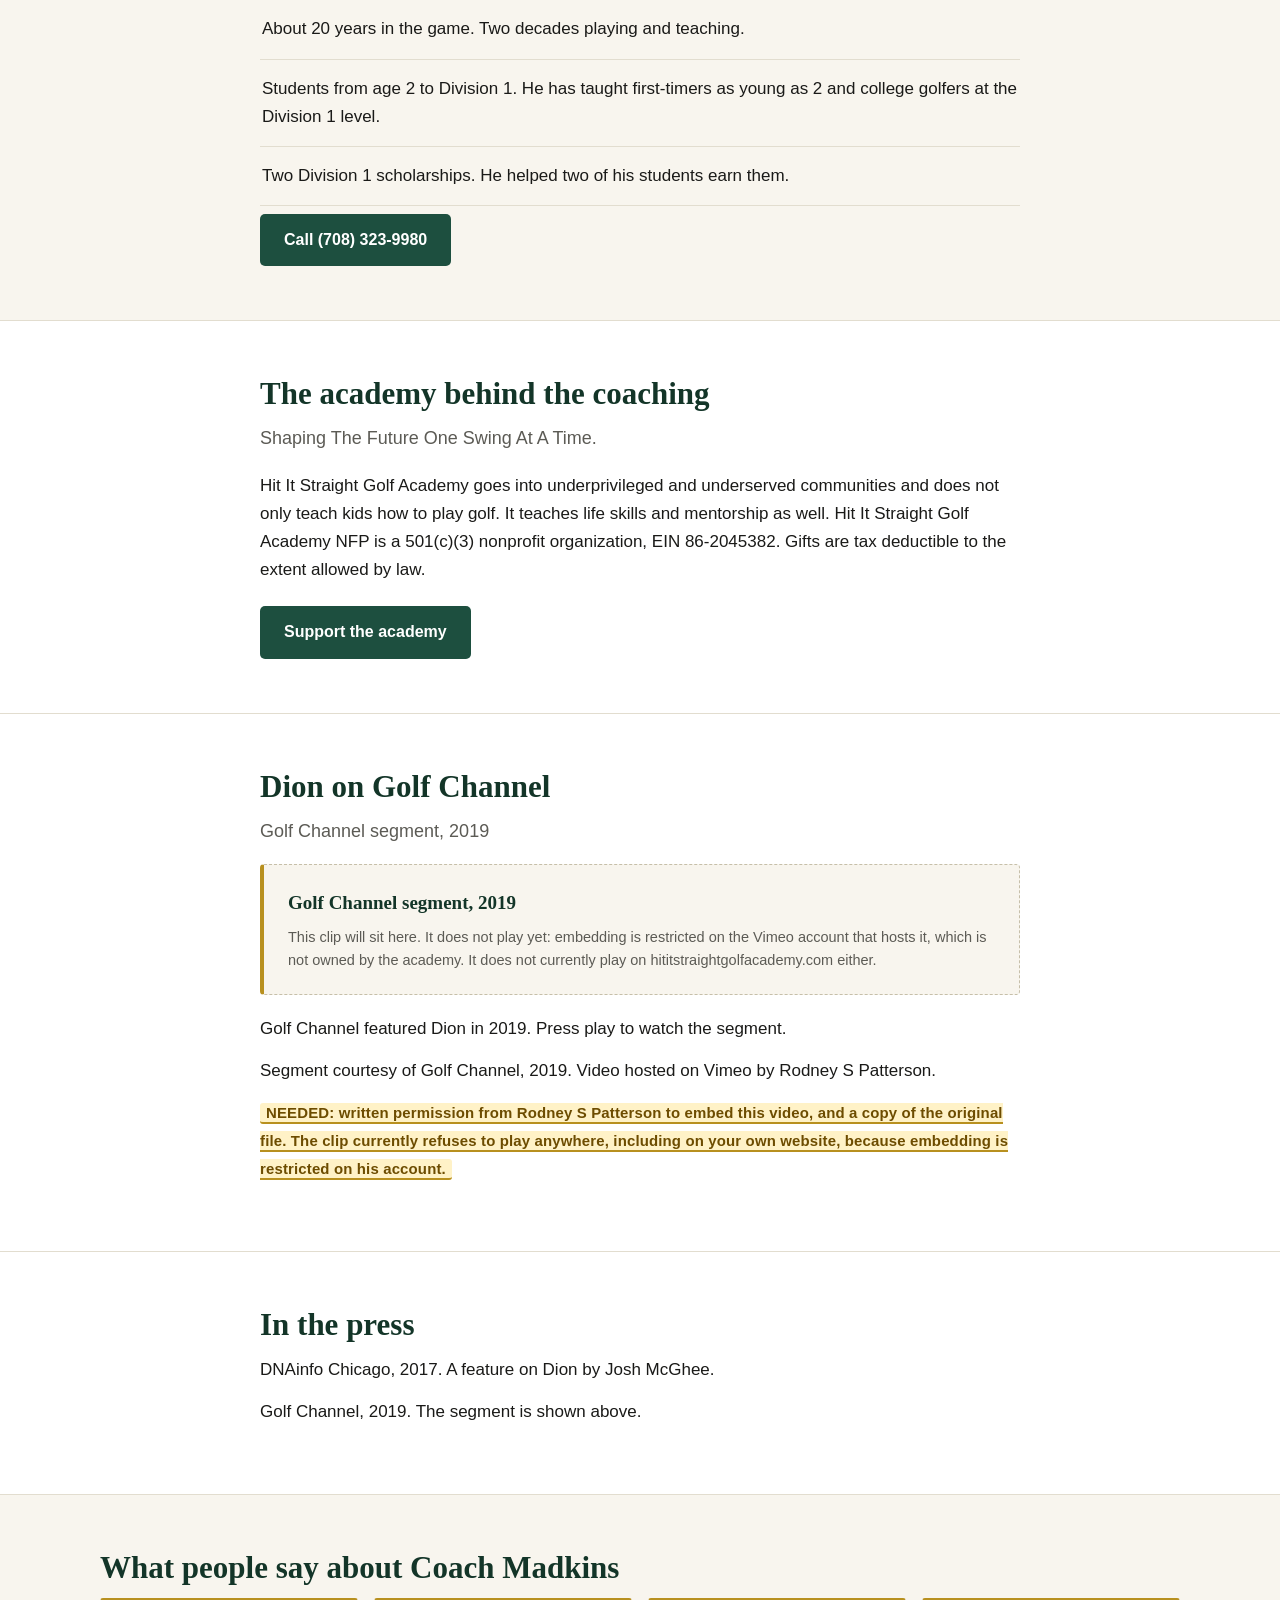
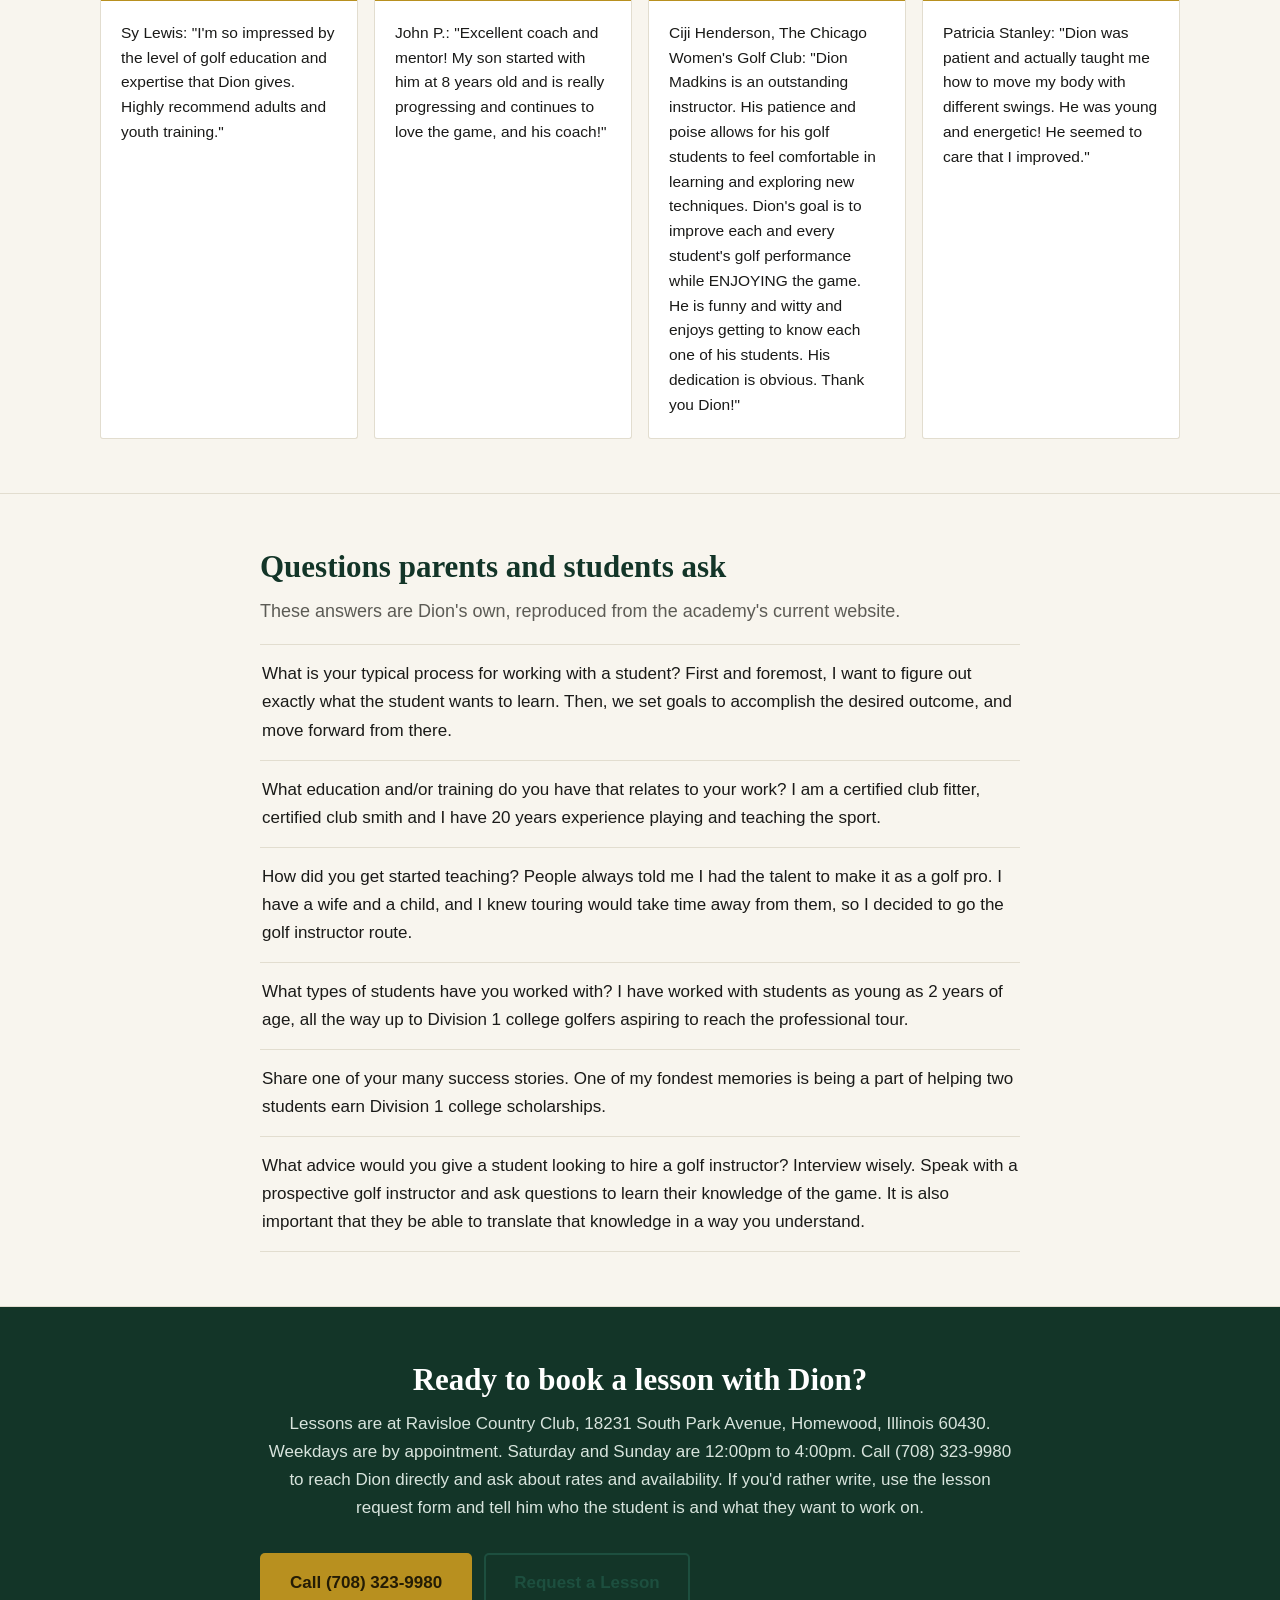
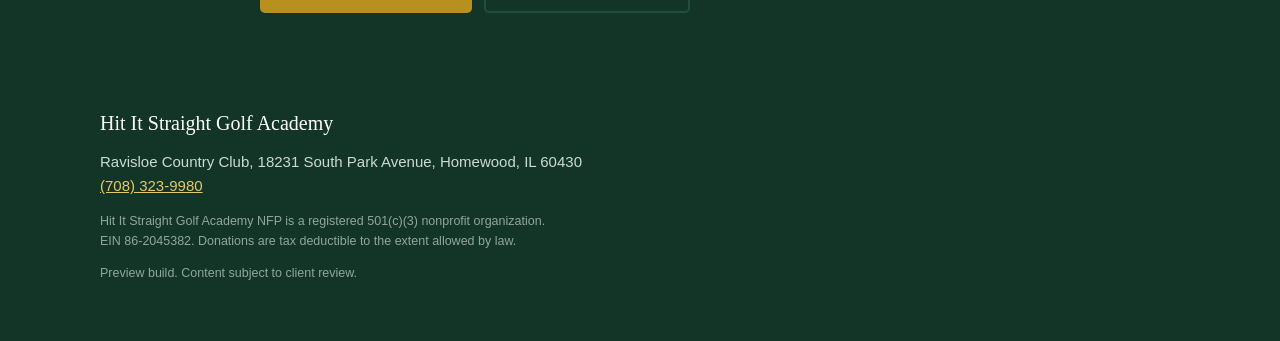
==== commit d92b25c2: "Fix findings from adversarial review before client sees it Critical: removed two fabricated quotes a" ====
--- a/coach.html
+++ b/coach.html
@@ -4,7 +4,7 @@
 <title>Dion Madkins | Golf Instructor in Homewood, IL</title>
 <meta name="description" content="Dion Madkins teaches kids and adults in Homewood, IL. Callaway-sponsored teaching pro, certified club fitter, and certified club smith. Golf Channel, 2019.">
 <link rel="stylesheet" href="style.css"></head><body>
-<div class="pv">PREVIEW &mdash; not the live site &middot; built for Hit It Straight Golf Academy by Ghetto Media Group</div>
+<div class="pv">Preview. Not the live site. Content subject to client review.</div>
 <header class="site"><div class="wrap bar">
   <a class="brand" href="index.html"><b>Hit It Straight</b><span>Golf Academy</span></a>
   <nav><a href="index.html">Home</a><a href="lessons.html">Lessons</a><a href="mission.html">Our Mission</a><a href="coach.html" class=on>Coach Dion</a><a href="donate.html">Donate</a></nav>
@@ -17,27 +17,29 @@
     <div class="hero-body"><p>Dion teaches kids and adults at Ravisloe Country Club in Homewood, Illinois. He&#x27;s a Callaway-sponsored Teaching Professional, a certified club fitter, and a certified club smith, and he has taught golfers from age 2 to Division 1. Weekdays are by appointment. Saturday and Sunday are 12:00pm to 4:00pm.</p></div>
     <div class="btns"><a class="btn big" href="tel:7083239980">Call (708) 323-9980</a><a class="btn big" href="lessons.html">Request a Lesson</a></div>
   </div>
-  <div class="hero-photo"><span>Photo slot<em>Replace the 2017 Facebook export with a current photo of Dion coaching at Ravisloe.</em></span></div>
+  <div class="hero-photo"><span>Photo<em>A photo of Dion coaching at Ravisloe goes here.</em></span></div>
 </section><section class="sec"><div class="wrap narrow">
   <h2>In his own words</h2>
-  <p>&quot;I was not a critical thinker before I started to play golf. It helped me to change my thought process.&quot;</p><p>&quot;The average round of golf takes four to 4 1/2 hours. That&#x27;s four to 4 1/2 hours that I was spending with no mischief.&quot;</p><p>Dion Madkins, DNAinfo Chicago, 2017</p></div></section><section class="sec"><div class="wrap narrow">
+  <p><span class="need" title="We need this from you">NEEDED: a short quote in Dion&#x27;s own words for this spot. If you want to use lines from the 2017 DNAinfo Chicago feature by Josh McGhee, send us the working link and the exact sentences as printed, and confirm you want them quoted. Nothing goes here until then.</span></p></div></section><section class="sec"><div class="wrap narrow">
   <h2>From caddie at 12 to coach</h2><p class="lede">How golf found Dion, and why he stayed with it</p>
   <p>Dion lives in Woodlawn, on the South Side of Chicago. He was 12 years old when he started caddying. The game got hold of him early, and by his own account it pulled him out of trouble he could have found instead.</p><p>He kept playing and he kept learning, and about 20 years later he&#x27;s still doing both. People told him he had the talent to make it as a pro. He has a wife and a child, and touring would have taken him away from them, so he chose to teach instead.</p><p>His process with every student is the same. He finds out what the student actually wants to learn, sets goals around it, and moves forward from there. He works with students of all ages.</p></div></section><section class="sec alt"><div class="wrap narrow">
   <h2>Credentials at a glance</h2><p class="lede">The short version</p>
-  <ul class="pricelist"><li>Callaway-sponsored Teaching Professional.</li><li>Certified Club Fitter.</li><li>Certified Club Smith.</li><li>About 20 years in the game. Two decades playing and teaching.</li><li>Students from age 2 to Division 1. He has taught first-timers as young as 2 and college golfers at the Division 1 level.</li><li>Two Division 1 scholarships. He helped two of his students earn them.</li></ul><a class="btn" href="#">Call (708) 323-9980</a></div></section><section class="sec"><div class="wrap narrow">
+  <ul class="pricelist"><li>Callaway-sponsored Teaching Professional.</li><li>Certified Club Fitter.</li><li>Certified Club Smith.</li><li>About 20 years in the game. Two decades playing and teaching.</li><li>Students from age 2 to Division 1. He has taught first-timers as young as 2 and college golfers at the Division 1 level.</li><li>Two Division 1 scholarships. He helped two of his students earn them.</li></ul><a class="btn" href="tel:7083239980">Call (708) 323-9980</a></div></section><section class="sec"><div class="wrap narrow">
   <h2>The academy behind the coaching</h2><p class="lede">Shaping The Future One Swing At A Time.</p>
-  <p>Hit It Straight Golf Academy goes into underprivileged and underserved communities and does not only teach kids how to play golf. It teaches life skills and mentorship as well. Hit It Straight Golf Academy NFP is a 501(c)(3) nonprofit organization, EIN 86-2045382. Gifts are tax deductible to the extent allowed by law.</p><a class="btn" href="mission.html">Support the academy</a></div></section><section class="sec video"><div class="wrap narrow">
+  <p>Hit It Straight Golf Academy goes into underprivileged and underserved communities and does not only teach kids how to play golf. It teaches life skills and mentorship as well. Hit It Straight Golf Academy NFP is a 501(c)(3) nonprofit organization, EIN 86-2045382. Gifts are tax deductible to the extent allowed by law.</p><a class="btn" href="donate.html">Support the academy</a></div></section><section class="sec video"><div class="wrap narrow">
   <h2>Dion on Golf Channel</h2><p class="lede">Golf Channel segment, 2019</p>
-  <div class="vid"><iframe src="https://player.vimeo.com/video/339743333" title="Dion Madkins on Golf Channel"
-    frameborder="0" allow="fullscreen; picture-in-picture" allowfullscreen loading="lazy"></iframe></div>
-  <p>Golf Channel featured Dion in 2019. Press play to watch the segment.</p></div></section><section class="sec"><div class="wrap narrow">
+  <div class="vidblock"><strong>Golf Channel segment, 2019</strong>
+    <span>This clip will sit here. It does not play yet: embedding is restricted on the Vimeo
+    account that hosts it, which is not owned by the academy. It does not currently play on
+    hititstraightgolfacademy.com either.</span></div>
+  <p>Golf Channel featured Dion in 2019. Press play to watch the segment.</p><p>Segment courtesy of Golf Channel, 2019. Video hosted on Vimeo by Rodney S Patterson.</p><p><span class="need" title="We need this from you">NEEDED: written permission from Rodney S Patterson to embed this video, and a copy of the original file. The clip currently refuses to play anywhere, including on your own website, because embedding is restricted on his account.</span></p></div></section><section class="sec"><div class="wrap narrow">
   <h2>In the press</h2>
-  <p>DNAinfo Chicago, 2017. A feature on Dion by Josh McGhee.</p><p>Golf Channel, 2019. The segment is embedded above.</p></div></section><section class="sec alt"><div class="wrap">
+  <p>DNAinfo Chicago, 2017. A feature on Dion by Josh McGhee.</p><p>Golf Channel, 2019. The segment is shown above.</p></div></section><section class="sec alt"><div class="wrap">
   <h2>What people say about Coach Madkins</h2><div class="cards"><blockquote>Sy Lewis: &quot;I&#x27;m so impressed by the level of golf education and expertise that Dion gives. Highly recommend adults and youth training.&quot;</blockquote><blockquote>John P.: &quot;Excellent coach and mentor! My son started with him at 8 years old and is really progressing and continues to love the game, and his coach!&quot;</blockquote><blockquote>Ciji Henderson, The Chicago Women&#x27;s Golf Club: &quot;Dion Madkins is an outstanding instructor. His patience and poise allows for his golf students to feel comfortable in learning and exploring new techniques. Dion&#x27;s goal is to improve each and every student&#x27;s golf performance while ENJOYING the game. He is funny and witty and enjoys getting to know each one of his students. His dedication is obvious. Thank you Dion!&quot;</blockquote><blockquote>Patricia Stanley: &quot;Dion was patient and actually taught me how to move my body with different swings. He was young and energetic! He seemed to care that I improved.&quot;</blockquote></div></div></section><section class="sec alt"><div class="wrap narrow">
-  <h2>Questions parents and students ask</h2><p class="lede">Answered by Dion</p>
-  <ul class="pricelist"><li>What is your typical process for working with a student? First I figure out exactly what the student wants to learn. Then we set goals to reach that outcome and move forward from there.</li><li>What education and training do you have? I&#x27;m a certified club fitter and a certified club smith, with about 20 years playing and teaching the game.</li><li>How did you get started teaching? People always told me I had the talent to make it as a golf pro. I have a wife and a child, and I knew touring would take time away from them, so I went the golf instructor route.</li><li>What types of students have you worked with? Students as young as 2 years old, all the way up to Division 1 college golfers.</li><li>Share one of your success stories. One of my fondest memories is being part of helping two students earn Division 1 college scholarships.</li><li>What should I look for in a golf instructor? Interview wisely. Ask questions and learn what the instructor knows about the game. Just as important, make sure they can explain the game in language you understand.</li></ul></div></section><section class="sec band"><div class="wrap narrow center">
+  <h2>Questions parents and students ask</h2><p class="lede">These answers are Dion&#x27;s own, reproduced from the academy&#x27;s current website.</p>
+  <ul class="pricelist"><li>What is your typical process for working with a student? First and foremost, I want to figure out exactly what the student wants to learn. Then, we set goals to accomplish the desired outcome, and move forward from there.</li><li>What education and/or training do you have that relates to your work? I am a certified club fitter, certified club smith and I have 20 years experience playing and teaching the sport.</li><li>How did you get started teaching? People always told me I had the talent to make it as a golf pro. I have a wife and a child, and I knew touring would take time away from them, so I decided to go the golf instructor route.</li><li>What types of students have you worked with? I have worked with students as young as 2 years of age, all the way up to Division 1 college golfers aspiring to reach the professional tour.</li><li>Share one of your many success stories. One of my fondest memories is being a part of helping two students earn Division 1 college scholarships.</li><li>What advice would you give a student looking to hire a golf instructor? Interview wisely. Speak with a prospective golf instructor and ask questions to learn their knowledge of the game. It is also important that they be able to translate that knowledge in a way you understand.</li></ul></div></section><section class="sec band"><div class="wrap narrow center">
   <h2>Ready to book a lesson with Dion?</h2><p>Lessons are at Ravisloe Country Club, 18231 South Park Avenue, Homewood, Illinois 60430. Weekdays are by appointment. Saturday and Sunday are 12:00pm to 4:00pm. Call (708) 323-9980 to reach Dion directly and ask about rates and availability. If you&#x27;d rather write, use the lesson request form and tell him who the student is and what they want to work on.</p>
-  <div class="btns"><a class="btn big" href="tel:7083239980">Call (708) 323-9980</a><a class="btn" href="#">Call (708) 323-9980</a></div></div></section></main>
+  <div class="btns"><a class="btn big" href="tel:7083239980">Call (708) 323-9980</a><a class="btn big" href="lessons.html">Request a Lesson</a></div></div></section></main>
 
 <footer class="site"><div class="wrap">
   <p class="fbrand">Hit It Straight Golf Academy</p>
--- a/style.css
+++ b/style.css
@@ -149,13 +149,27 @@
 
 @media (max-width:820px){
   .hero{grid-template-columns:1fr}
-  .hero .wrap{margin:0 auto;padding:40px 0 34px;width:92vw}
-  .hero-photo{min-height:190px;order:-1}
-  .bar{gap:10px}
-  .brand{width:100%;margin-bottom:2px}
-  header nav{order:3;width:100%;justify-content:flex-start}
-  header nav a{padding:7px 9px;font-size:14px}
+  .hero .wrap{margin:0 auto;padding:34px 0 30px;width:92vw}
+  /* the headline leads on a phone. the photo does not push it below the fold. */
+  .hero-photo{min-height:104px;order:1}
+  /* one compact sticky row: brand plus the phone. nav scrolls on a single line
+     underneath instead of wrapping into three rows and eating a third of the screen. */
+  .bar{gap:8px;padding:8px 0;flex-wrap:wrap}
+  .brand b{font-size:18px}
+  .brand span{font-size:9.5px;letter-spacing:.18em}
+  header nav{order:3;width:100%;justify-content:flex-start;flex-wrap:nowrap;
+    overflow-x:auto;-webkit-overflow-scrolling:touch;scrollbar-width:none;
+    gap:2px;padding-bottom:2px;margin-bottom:-2px}
+  header nav::-webkit-scrollbar{display:none}
+  header nav a{padding:6px 10px;font-size:14px;white-space:nowrap}
   .sec{padding:38px 0}
   body{font-size:16.5px}
 }
 @media print{.pv,header.site{display:none}}
+
+/* Golf Channel clip. Embedding is restricted on the Vimeo account that hosts it,
+   so we show what belongs here rather than shipping a player that errors. */
+.vidblock{background:var(--cream);border:1px dashed #c6bfa9;border-left:4px solid var(--gold);
+  border-radius:4px;padding:22px 24px;margin:0 0 20px}
+.vidblock strong{display:block;font-family:var(--serif);font-size:19px;color:var(--green-d);margin-bottom:7px}
+.vidblock span{display:block;font-size:14.5px;color:var(--muted);line-height:1.6}
